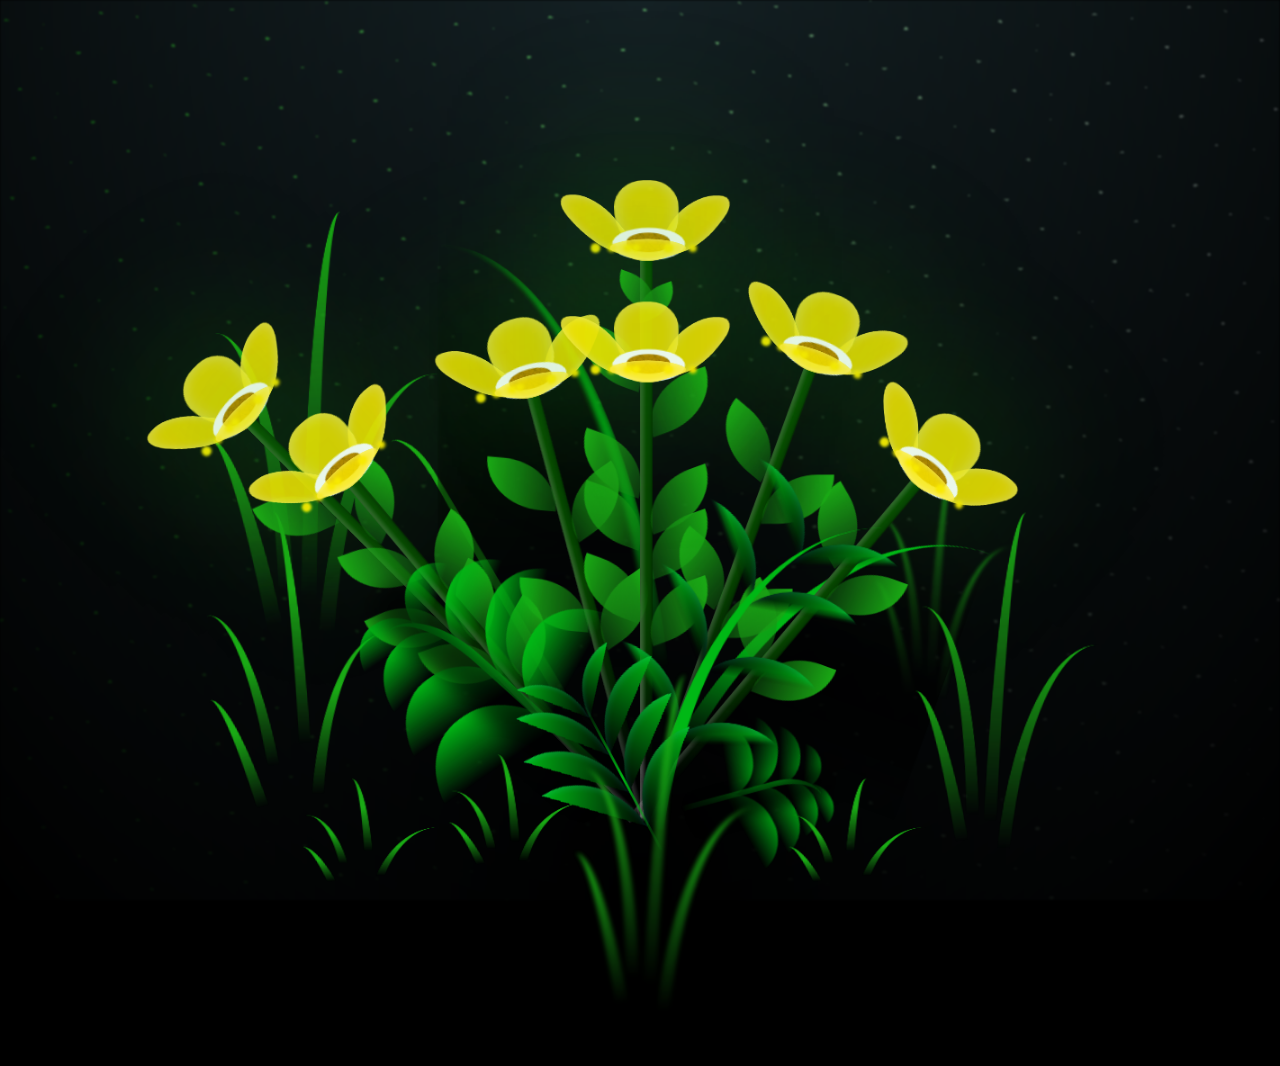
==== FLORES.html @ 0549c09e "first commit" ====
<!DOCTYPE html>
<html lang="en">

<head>
  <meta charset="UTF-8">
  <meta http-equiv="X-UA-Compatible" content="IE=edge">
  <meta name="viewport" content="width=device-width, initial-scale=1.0">
  <link rel="stylesheet" href="css/main.css">
  <link rel="icon" href="img/flowers.png" type="image/x-icon">
  <title>FLORES</title>
</head>

<body class="container">
  <div class="night"></div>
  <div class="flowers">
    <div class="flower flower--1">
      <div class="flower__leafs flower__leafs--1">
        <div class="flower__leaf flower__leaf--1"></div>
        <div class="flower__leaf flower__leaf--2"></div>
        <div class="flower__leaf flower__leaf--3"></div>
        <div class="flower__leaf flower__leaf--4"></div>
        <div class="flower__white-circle"></div>

        <div class="flower__light flower__light--1"></div>
        <div class="flower__light flower__light--2"></div>
        <div class="flower__light flower__light--3"></div>
        <div class="flower__light flower__light--4"></div>
        <div class="flower__light flower__light--5"></div>
        <div class="flower__light flower__light--6"></div>
        <div class="flower__light flower__light--7"></div>
        <div class="flower__light flower__light--8"></div>

      </div>
      <div class="flower__line">
        <div class="flower__line__leaf flower__line__leaf--1"></div>
        <div class="flower__line__leaf flower__line__leaf--2"></div>
        <div class="flower__line__leaf flower__line__leaf--3"></div>
        <div class="flower__line__leaf flower__line__leaf--4"></div>
        <div class="flower__line__leaf flower__line__leaf--5"></div>
        <div class="flower__line__leaf flower__line__leaf--6"></div>
      </div>
    </div>

    <div class="flower flower--2">
      <div class="flower__leafs flower__leafs--2">
        <div class="flower__leaf flower__leaf--1"></div>
        <div class="flower__leaf flower__leaf--2"></div>
        <div class="flower__leaf flower__leaf--3"></div>
        <div class="flower__leaf flower__leaf--4"></div>
        <div class="flower__white-circle"></div>

        <div class="flower__light flower__light--1"></div>
        <div class="flower__light flower__light--2"></div>
        <div class="flower__light flower__light--3"></div>
        <div class="flower__light flower__light--4"></div>
        <div class="flower__light flower__light--5"></div>
        <div class="flower__light flower__light--6"></div>
        <div class="flower__light flower__light--7"></div>
        <div class="flower__light flower__light--8"></div>

      </div>
      <div class="flower__line">
        <div class="flower__line__leaf flower__line__leaf--1"></div>
        <div class="flower__line__leaf flower__line__leaf--2"></div>
        <div class="flower__line__leaf flower__line__leaf--3"></div>
        <div class="flower__line__leaf flower__line__leaf--4"></div>
      </div>
    </div>

    <div class="flower flower--7">
      <div class="flower__leafs flower__leafs--3">
        <div class="flower__leaf flower__leaf--1"></div>
        <div class="flower__leaf flower__leaf--2"></div>
        <div class="flower__leaf flower__leaf--3"></div>
        <div class="flower__leaf flower__leaf--4"></div>
        <div class="flower__white-circle"></div>

        <div class="flower__light flower__light--1"></div>
        <div class="flower__light flower__light--2"></div>
        <div class="flower__light flower__light--3"></div>
        <div class="flower__light flower__light--4"></div>
        <div class="flower__light flower__light--5"></div>
        <div class="flower__light flower__light--6"></div>
        <div class="flower__light flower__light--7"></div>
        <div class="flower__light flower__light--8"></div>

      </div>
      <div class="flower__line">
        <div class="flower__line__leaf flower__line__leaf--1"></div>
        <div class="flower__line__leaf flower__line__leaf--2"></div>
        <div class="flower__line__leaf flower__line__leaf--3"></div>
        <div class="flower__line__leaf flower__line__leaf--4"></div>
      </div>
    </div>
    <div class="flower flower--3">
      <div class="flower__leafs flower__leafs--3">
        <div class="flower__leaf flower__leaf--1"></div>
        <div class="flower__leaf flower__leaf--2"></div>
        <div class="flower__leaf flower__leaf--3"></div>
        <div class="flower__leaf flower__leaf--4"></div>
        <div class="flower__white-circle"></div>

        <div class="flower__light flower__light--1"></div>
        <div class="flower__light flower__light--2"></div>
        <div class="flower__light flower__light--3"></div>
        <div class="flower__light flower__light--4"></div>
        <div class="flower__light flower__light--5"></div>
        <div class="flower__light flower__light--6"></div>
        <div class="flower__light flower__light--7"></div>
        <div class="flower__light flower__light--8"></div>

      </div>
      <div class="flower__line">
        <div class="flower__line__leaf flower__line__leaf--1"></div>
        <div class="flower__line__leaf flower__line__leaf--2"></div>
        <div class="flower__line__leaf flower__line__leaf--3"></div>
        <div class="flower__line__leaf flower__line__leaf--4"></div>
      </div>
    </div>



    <div class="flower flower--4">
      <div class="flower__leafs flower__leafs--3">
        <div class="flower__leaf flower__leaf--1"></div>
        <div class="flower__leaf flower__leaf--2"></div>
        <div class="flower__leaf flower__leaf--3"></div>
        <div class="flower__leaf flower__leaf--4"></div>
        <div class="flower__white-circle"></div>

        <div class="flower__light flower__light--1"></div>
        <div class="flower__light flower__light--2"></div>
        <div class="flower__light flower__light--3"></div>
        <div class="flower__light flower__light--4"></div>
        <div class="flower__light flower__light--5"></div>
        <div class="flower__light flower__light--6"></div>
        <div class="flower__light flower__light--7"></div>
        <div class="flower__light flower__light--8"></div>

      </div>
      <div class="flower__line">
        <div class="flower__line__leaf flower__line__leaf--1"></div>
        <div class="flower__line__leaf flower__line__leaf--2"></div>
        <div class="flower__line__leaf flower__line__leaf--3"></div>
        <div class="flower__line__leaf flower__line__leaf--4"></div>
      </div>
    </div>

    <div class="flower flower--5">
      <div class="flower__leafs flower__leafs--3">
        <div class="flower__leaf flower__leaf--1"></div>
        <div class="flower__leaf flower__leaf--2"></div>
        <div class="flower__leaf flower__leaf--3"></div>
        <div class="flower__leaf flower__leaf--4"></div>
        <div class="flower__white-circle"></div>

        <div class="flower__light flower__light--1"></div>
        <div class="flower__light flower__light--2"></div>
        <div class="flower__light flower__light--3"></div>
        <div class="flower__light flower__light--4"></div>
        <div class="flower__light flower__light--5"></div>
        <div class="flower__light flower__light--6"></div>
        <div class="flower__light flower__light--7"></div>
        <div class="flower__light flower__light--8"></div>

      </div>
      <div class="flower__line">
        <div class="flower__line__leaf flower__line__leaf--1"></div>
        <div class="flower__line__leaf flower__line__leaf--2"></div>
        <div class="flower__line__leaf flower__line__leaf--3"></div>
        <div class="flower__line__leaf flower__line__leaf--4"></div>
      </div>
    </div>

    <div class="flower flower--6">
      <div class="flower__leafs flower__lafs--3">
        <div class="flower__leaf flower__leaf--1"></div>
        <div class="flower__leaf flower__leaf--2"></div>
        <div class="flower__leaf flower__leaf--3"></div>
        <div class="flower__leaf flower__leaf--4"></div>
        <div class="flower__white-circle"></div>

        <div class="flower__light flower__light--1"></div>
        <div class="flower__light flower__light--2"></div>
        <div class="flower__light flower__light--3"></div>
        <div class="flower__light flower__light--4"></div>
        <div class="flower__light flower__light--5"></div>
        <div class="flower__light flower__light--6"></div>
        <div class="flower__light flower__light--7"></div>
        <div class="flower__light flower__light--8"></div>

      </div>
      <div class="flower__line">
        <div class="flower__line__leaf flower__line__leaf--1"></div>
        <div class="flower__line__leaf flower__line__leaf--2"></div>
        <div class="flower__line__leaf flower__line__leaf--3"></div>
        <div class="flower__line__leaf flower__line__leaf--4"></div>
      </div>
    </div>



    <div class="grow-ans" style="--d:1.2s">
      <div class="flower__g-long">
        <div class="flower__g-long__top"></div>
        <div class="flower__g-long__bottom"></div>
      </div>
    </div>

    <div class="growing-grass">
      <div class="flower__grass flower__grass--1">
        <div class="flower__grass--top"></div>
        <div class="flower__grass--bottom"></div>
        <div class="flower__grass__leaf flower__grass__leaf--1"></div>
        <div class="flower__grass__leaf flower__grass__leaf--2"></div>
        <div class="flower__grass__leaf flower__grass__leaf--3"></div>
        <div class="flower__grass__leaf flower__grass__leaf--4"></div>
        <div class="flower__grass__leaf flower__grass__leaf--5"></div>
        <div class="flower__grass__leaf flower__grass__leaf--6"></div>
        <div class="flower__grass__leaf flower__grass__leaf--7"></div>
        <div class="flower__grass__leaf flower__grass__leaf--8"></div>
        <div class="flower__grass__overlay"></div>
      </div>
    </div>

    <div class="growing-grass">
      <div class="flower__grass flower__grass--2">
        <div class="flower__grass--top"></div>
        <div class="flower__grass--bottom"></div>
        <div class="flower__grass__leaf flower__grass__leaf--1"></div>
        <div class="flower__grass__leaf flower__grass__leaf--2"></div>
        <div class="flower__grass__leaf flower__grass__leaf--3"></div>
        <div class="flower__grass__leaf flower__grass__leaf--4"></div>
        <div class="flower__grass__leaf flower__grass__leaf--5"></div>
        <div class="flower__grass__leaf flower__grass__leaf--6"></div>
        <div class="flower__grass__leaf flower__grass__leaf--7"></div>
        <div class="flower__grass__leaf flower__grass__leaf--8"></div>
        <div class="flower__grass__overlay"></div>
      </div>
    </div>

    <div class="grow-ans" style="--d:2.4s">
      <div class="flower__g-right flower__g-right--1">
        <div class="leaf"></div>
      </div>
    </div>

    <div class="grow-ans" style="--d:2.8s">
      <div class="flower__g-right flower__g-right--2">
        <div class="leaf"></div>
      </div>
    </div>

    <div class="grow-ans" style="--d:2.8s">
      <div class="flower__g-front">
        <div class="flower__g-front__leaf-wrapper flower__g-front__leaf-wrapper--1">
          <div class="flower__g-front__leaf"></div>
        </div>
        <div class="flower__g-front__leaf-wrapper flower__g-front__leaf-wrapper--2">
          <div class="flower__g-front__leaf"></div>
        </div>
        <div class="flower__g-front__leaf-wrapper flower__g-front__leaf-wrapper--3">
          <div class="flower__g-front__leaf"></div>
        </div>
        <div class="flower__g-front__leaf-wrapper flower__g-front__leaf-wrapper--4">
          <div class="flower__g-front__leaf"></div>
        </div>
        <div class="flower__g-front__leaf-wrapper flower__g-front__leaf-wrapper--5">
          <div class="flower__g-front__leaf"></div>
        </div>
        <div class="flower__g-front__leaf-wrapper flower__g-front__leaf-wrapper--6">
          <div class="flower__g-front__leaf"></div>
        </div>
        <div class="flower__g-front__leaf-wrapper flower__g-front__leaf-wrapper--7">
          <div class="flower__g-front__leaf"></div>
        </div>
        <div class="flower__g-front__leaf-wrapper flower__g-front__leaf-wrapper--8">
          <div class="flower__g-front__leaf"></div>
        </div>
        <div class="flower__g-front__line"></div>
      </div>
    </div>

    <div class="grow-ans" style="--d:3.2s">
      <div class="flower__g-fr">
        <div class="leaf"></div>
        <div class="flower__g-fr__leaf flower__g-fr__leaf--1"></div>
        <div class="flower__g-fr__leaf flower__g-fr__leaf--2"></div>
        <div class="flower__g-fr__leaf flower__g-fr__leaf--3"></div>
        <div class="flower__g-fr__leaf flower__g-fr__leaf--4"></div>
        <div class="flower__g-fr__leaf flower__g-fr__leaf--5"></div>
        <div class="flower__g-fr__leaf flower__g-fr__leaf--6"></div>
        <div class="flower__g-fr__leaf flower__g-fr__leaf--7"></div>
        <div class="flower__g-fr__leaf flower__g-fr__leaf--8"></div>
      </div>
    </div>

    <div class="long-g long-g--0">
      <div class="grow-ans" style="--d:3s">
        <div class="leaf leaf--0"></div>
      </div>
      <div class="grow-ans" style="--d:2.2s">
        <div class="leaf leaf--1"></div>
      </div>
      <div class="grow-ans" style="--d:3.4s">
        <div class="leaf leaf--2"></div>
      </div>
      <div class="grow-ans" style="--d:3.6s">
        <div class="leaf leaf--3"></div>
      </div>
    </div>

    <div class="long-g long-g--1">
      <div class="grow-ans" style="--d:3.6s">
        <div class="leaf leaf--0"></div>
      </div>
      <div class="grow-ans" style="--d:3.8s">
        <div class="leaf leaf--1"></div>
      </div>
      <div class="grow-ans" style="--d:4s">
        <div class="leaf leaf--2"></div>
      </div>
      <div class="grow-ans" style="--d:4.2s">
        <div class="leaf leaf--3"></div>
      </div>
    </div>

    <div class="long-g long-g--2">
      <div class="grow-ans" style="--d:4s">
        <div class="leaf leaf--0"></div>
      </div>
      <div class="grow-ans" style="--d:4.2s">
        <div class="leaf leaf--1"></div>
      </div>
      <div class="grow-ans" style="--d:4.4s">
        <div class="leaf leaf--2"></div>
      </div>
      <div class="grow-ans" style="--d:4.6s">
        <div class="leaf leaf--3"></div>
      </div>
    </div>

    <div class="long-g long-g--3">
      <div class="grow-ans" style="--d:4s">
        <div class="leaf leaf--0"></div>
      </div>
      <div class="grow-ans" style="--d:4.2s">
        <div class="leaf leaf--1"></div>
      </div>
      <div class="grow-ans" style="--d:3s">
        <div class="leaf leaf--2"></div>
      </div>
      <div class="grow-ans" style="--d:3.6s">
        <div class="leaf leaf--3"></div>
      </div>
    </div>

    <div class="long-g long-g--4">
      <div class="grow-ans" style="--d:4s">
        <div class="leaf leaf--0"></div>
      </div>
      <div class="grow-ans" style="--d:4.2s">
        <div class="leaf leaf--1"></div>
      </div>
      <div class="grow-ans" style="--d:3s">
        <div class="leaf leaf--2"></div>
      </div>
      <div class="grow-ans" style="--d:3.6s">
        <div class="leaf leaf--3"></div>
      </div>
    </div>

    <div class="long-g long-g--5">
      <div class="grow-ans" style="--d:4s">
        <div class="leaf leaf--0"></div>
      </div>
      <div class="grow-ans" style="--d:4.2s">
        <div class="leaf leaf--1"></div>
      </div>
      <div class="grow-ans" style="--d:3s">
        <div class="leaf leaf--2"></div>
      </div>
      <div class="grow-ans" style="--d:3.6s">
        <div class="leaf leaf--3"></div>
      </div>
    </div>

    <div class="long-g long-g--6">
      <div class="grow-ans" style="--d:4.2s">
        <div class="leaf leaf--0"></div>
      </div>
      <div class="grow-ans" style="--d:4.4s">
        <div class="leaf leaf--1"></div>
      </div>
      <div class="grow-ans" style="--d:4.6s">
        <div class="leaf leaf--2"></div>
      </div>
      <div class="grow-ans" style="--d:4.8s">
        <div class="leaf leaf--3"></div>
      </div>
    </div>

    <div class="long-g long-g--7">
      <div class="grow-ans" style="--d:3s">
        <div class="leaf leaf--0"></div>
      </div>
      <div class="grow-ans" style="--d:3.2s">
        <div class="leaf leaf--1"></div>
      </div>
      <div class="grow-ans" style="--d:3.5s">
        <div class="leaf leaf--2"></div>
      </div>
      <div class="grow-ans" style="--d:3.6s">
        <div class="leaf leaf--3"></div>
      </div>
    </div>
  </div>

  <script src="main.js"></script>
  <div class="bubbles">
    <div class="bubble"><svg class="heart" viewBox="0 0 32 32">
        <title>heart22</title>
        <path
          d="M23.6 2c-3.363 0-6.258 2.736-7.599 5.594-1.342-2.858-4.237-5.594-7.601-5.594-4.637 0-8.4 3.764-8.4 8.401 0 9.433 9.516 11.906 16.001 21.232 6.13-9.268 15.999-12.1 15.999-21.232 0-4.637-3.763-8.401-8.4-8.401z">
        </path>
      </svg>
    </div>
    <div class="bubble"><svg class="heart" viewBox="0 0 32 32">
        <title>heart22</title>
        <path
          d="M23.6 2c-3.363 0-6.258 2.736-7.599 5.594-1.342-2.858-4.237-5.594-7.601-5.594-4.637 0-8.4 3.764-8.4 8.401 0 9.433 9.516 11.906 16.001 21.232 6.13-9.268 15.999-12.1 15.999-21.232 0-4.637-3.763-8.401-8.4-8.401z">
        </path>
      </svg>
    </div>
    <div class="bubble"><svg class="heart" viewBox="0 0 32 32">
        <title>heart22</title>
        <path
          d="M23.6 2c-3.363 0-6.258 2.736-7.599 5.594-1.342-2.858-4.237-5.594-7.601-5.594-4.637 0-8.4 3.764-8.4 8.401 0 9.433 9.516 11.906 16.001 21.232 6.13-9.268 15.999-12.1 15.999-21.232 0-4.637-3.763-8.401-8.4-8.401z">
        </path>
      </svg>
    </div>
    <div class="bubble"><svg class="heart" viewBox="0 0 32 32">
        <title>heart22</title>
        <path
          d="M23.6 2c-3.363 0-6.258 2.736-7.599 5.594-1.342-2.858-4.237-5.594-7.601-5.594-4.637 0-8.4 3.764-8.4 8.401 0 9.433 9.516 11.906 16.001 21.232 6.13-9.268 15.999-12.1 15.999-21.232 0-4.637-3.763-8.401-8.4-8.401z">
        </path>
      </svg>
    </div>
    <div class="bubble"><svg class="heart" viewBox="0 0 32 32">
        <title>heart22</title>
        <path
          d="M23.6 2c-3.363 0-6.258 2.736-7.599 5.594-1.342-2.858-4.237-5.594-7.601-5.594-4.637 0-8.4 3.764-8.4 8.401 0 9.433 9.516 11.906 16.001 21.232 6.13-9.268 15.999-12.1 15.999-21.232 0-4.637-3.763-8.401-8.4-8.401z">
        </path>
      </svg>
    </div>
    <div class="bubble"><svg class="heart" viewBox="0 0 32 32">
        <title>heart22</title>
        <path
          d="M23.6 2c-3.363 0-6.258 2.736-7.599 5.594-1.342-2.858-4.237-5.594-7.601-5.594-4.637 0-8.4 3.764-8.4 8.401 0 9.433 9.516 11.906 16.001 21.232 6.13-9.268 15.999-12.1 15.999-21.232 0-4.637-3.763-8.401-8.4-8.401z">
        </path>
      </svg>
    </div>
    <div class="bubble"><svg class="heart" viewBox="0 0 32 32">
        <title>heart22</title>
        <path
          d="M23.6 2c-3.363 0-6.258 2.736-7.599 5.594-1.342-2.858-4.237-5.594-7.601-5.594-4.637 0-8.4 3.764-8.4 8.401 0 9.433 9.516 11.906 16.001 21.232 6.13-9.268 15.999-12.1 15.999-21.232 0-4.637-3.763-8.401-8.4-8.401z">
        </path>
      </svg>
    </div>
    <div class="bubble"><svg class="heart" viewBox="0 0 32 32">
        <title>heart22</title>
        <path
          d="M23.6 2c-3.363 0-6.258 2.736-7.599 5.594-1.342-2.858-4.237-5.594-7.601-5.594-4.637 0-8.4 3.764-8.4 8.401 0 9.433 9.516 11.906 16.001 21.232 6.13-9.268 15.999-12.1 15.999-21.232 0-4.637-3.763-8.401-8.4-8.401z">
        </path>
      </svg>
    </div>
    <div class="bubble"><svg class="heart" viewBox="0 0 32 32">
        <title>heart22</title>
        <path
          d="M23.6 2c-3.363 0-6.258 2.736-7.599 5.594-1.342-2.858-4.237-5.594-7.601-5.594-4.637 0-8.4 3.764-8.4 8.401 0 9.433 9.516 11.906 16.001 21.232 6.13-9.268 15.999-12.1 15.999-21.232 0-4.637-3.763-8.401-8.4-8.401z">
        </path>
      </svg>
    </div>
    <div class="bubble"><svg class="heart" viewBox="0 0 32 32">
        <title>heart22</title>
        <path
          d="M23.6 2c-3.363 0-6.258 2.736-7.599 5.594-1.342-2.858-4.237-5.594-7.601-5.594-4.637 0-8.4 3.764-8.4 8.401 0 9.433 9.516 11.906 16.001 21.232 6.13-9.268 15.999-12.1 15.999-21.232 0-4.637-3.763-8.401-8.4-8.401z">
        </path>
      </svg>
    </div>
    <div class="bubble"><svg class="heart" viewBox="0 0 32 32">
        <title>heart22</title>
        <path
          d="M23.6 2c-3.363 0-6.258 2.736-7.599 5.594-1.342-2.858-4.237-5.594-7.601-5.594-4.637 0-8.4 3.764-8.4 8.401 0 9.433 9.516 11.906 16.001 21.232 6.13-9.268 15.999-12.1 15.999-21.232 0-4.637-3.763-8.401-8.4-8.401z">
        </path>
      </svg>
    </div>
    <div class="bubble"><svg class="heart" viewBox="0 0 32 32">
        <title>heart22</title>
        <path
          d="M23.6 2c-3.363 0-6.258 2.736-7.599 5.594-1.342-2.858-4.237-5.594-7.601-5.594-4.637 0-8.4 3.764-8.4 8.401 0 9.433 9.516 11.906 16.001 21.232 6.13-9.268 15.999-12.1 15.999-21.232 0-4.637-3.763-8.401-8.4-8.401z">
        </path>
      </svg>
    </div>
    <div class="bubble"><svg class="heart" viewBox="0 0 32 32">
        <title>heart22</title>
        <path
          d="M23.6 2c-3.363 0-6.258 2.736-7.599 5.594-1.342-2.858-4.237-5.594-7.601-5.594-4.637 0-8.4 3.764-8.4 8.401 0 9.433 9.516 11.906 16.001 21.232 6.13-9.268 15.999-12.1 15.999-21.232 0-4.637-3.763-8.401-8.4-8.401z">
        </path>
      </svg>
    </div>
    <div class="bubble"><svg class="heart" viewBox="0 0 32 32">
        <title>heart22</title>
        <path
          d="M23.6 2c-3.363 0-6.258 2.736-7.599 5.594-1.342-2.858-4.237-5.594-7.601-5.594-4.637 0-8.4 3.764-8.4 8.401 0 9.433 9.516 11.906 16.001 21.232 6.13-9.268 15.999-12.1 15.999-21.232 0-4.637-3.763-8.401-8.4-8.401z">
        </path>
      </svg>
    </div>
    <div class="bubble"><svg class="heart" viewBox="0 0 32 32">
        <title>heart22</title>
        <path
          d="M23.6 2c-3.363 0-6.258 2.736-7.599 5.594-1.342-2.858-4.237-5.594-7.601-5.594-4.637 0-8.4 3.764-8.4 8.401 0 9.433 9.516 11.906 16.001 21.232 6.13-9.268 15.999-12.1 15.999-21.232 0-4.637-3.763-8.401-8.4-8.401z">
        </path>
      </svg>
    </div>
    <div class="bubble"><svg class="heart" viewBox="0 0 32 32">
        <title>heart22</title>
        <path
          d="M23.6 2c-3.363 0-6.258 2.736-7.599 5.594-1.342-2.858-4.237-5.594-7.601-5.594-4.637 0-8.4 3.764-8.4 8.401 0 9.433 9.516 11.906 16.001 21.232 6.13-9.268 15.999-12.1 15.999-21.232 0-4.637-3.763-8.401-8.4-8.401z">
        </path>
      </svg>
    </div>
    <div class="bubble"><svg class="heart" viewBox="0 0 32 32">
        <title>heart22</title>
        <path
          d="M23.6 2c-3.363 0-6.258 2.736-7.599 5.594-1.342-2.858-4.237-5.594-7.601-5.594-4.637 0-8.4 3.764-8.4 8.401 0 9.433 9.516 11.906 16.001 21.232 6.13-9.268 15.999-12.1 15.999-21.232 0-4.637-3.763-8.401-8.4-8.401z">
        </path>
      </svg>
    </div>
    <div class="bubble"><svg class="heart" viewBox="0 0 32 32">
        <title>heart22</title>
        <path
          d="M23.6 2c-3.363 0-6.258 2.736-7.599 5.594-1.342-2.858-4.237-5.594-7.601-5.594-4.637 0-8.4 3.764-8.4 8.401 0 9.433 9.516 11.906 16.001 21.232 6.13-9.268 15.999-12.1 15.999-21.232 0-4.637-3.763-8.401-8.4-8.401z">
        </path>
      </svg>
    </div>
    <div class="bubble"><svg class="heart" viewBox="0 0 32 32">
        <title>heart22</title>
        <path
          d="M23.6 2c-3.363 0-6.258 2.736-7.599 5.594-1.342-2.858-4.237-5.594-7.601-5.594-4.637 0-8.4 3.764-8.4 8.401 0 9.433 9.516 11.906 16.001 21.232 6.13-9.268 15.999-12.1 15.999-21.232 0-4.637-3.763-8.401-8.4-8.401z">
        </path>
      </svg>
    </div>
    <div class="bubble"><svg class="heart" viewBox="0 0 32 32">
        <title>heart22</title>
        <path
          d="M23.6 2c-3.363 0-6.258 2.736-7.599 5.594-1.342-2.858-4.237-5.594-7.601-5.594-4.637 0-8.4 3.764-8.4 8.401 0 9.433 9.516 11.906 16.001 21.232 6.13-9.268 15.999-12.1 15.999-21.232 0-4.637-3.763-8.401-8.4-8.401z">
        </path>
      </svg>
    </div>
  </div>
</body>

</html>
---- css/main.css ----
*,
*::after,
*::before {
  padding: 0;
  margin: 0;
  box-sizing: border-box;
}

:root {
  --dark-color: #000;
}

body {
  display: flex;
  align-items: flex-end;
  justify-content: center;
  min-height: 100vh;
  background-color: var(--dark-color);
  overflow: hidden;
  perspective: 1000px;
}

.night {
  position: fixed;
  left: 50%;
  top: 0;
  transform: translateX(-50%);
  width: 100%;
  height: 100%;
  filter: blur(0.1vmin);
  background-image: radial-gradient(ellipse at top, transparent 0%, var(--dark-color)), 
  radial-gradient(ellipse at bottom, var(--dark-color), rgba(145, 233, 255, 0.2)), 
  repeating-linear-gradient(220deg, rgb(0, 0, 0) 0px, rgb(0, 0, 0) 19px, transparent 19px, 
  transparent 22px), repeating-linear-gradient(189deg, rgb(0, 0, 0) 0px, rgb(0, 0, 0) 19px, 
  transparent 19px, transparent 22px), repeating-linear-gradient(148deg, rgb(0, 0, 0) 0px, 
  rgb(0, 0, 0) 19px, transparent 19px, transparent 22px), linear-gradient(90deg, rgb(21, 255, 0), 
  rgb(240, 240, 240));
}

.flowers {
  position: relative;
  transform: scale(0.9);
}

.flower {
  position: absolute;
  bottom: 10vmin;
  transform-origin: bottom center;
  z-index: 10;
  --fl-speed: 0.8s;
}
.flower--1 {
  -webkit-animation: moving-flower-1 4s linear infinite;
          animation: moving-flower-1 4s linear infinite;
}
.flower--1 .flower__line {
  height: 70vmin;
  -webkit-animation-delay: 0.3s;
          animation-delay: 0.3s;
}
.flower--1 .flower__line__leaf--1 {
  -webkit-animation: blooming-leaf-right var(--fl-speed) 1.6s backwards;
          animation: blooming-leaf-right var(--fl-speed) 1.6s backwards;
}
.flower--1 .flower__line__leaf--2 {
  -webkit-animation: blooming-leaf-right var(--fl-speed) 1.4s backwards;
          animation: blooming-leaf-right var(--fl-speed) 1.4s backwards;
}
.flower--1 .flower__line__leaf--3 {
  -webkit-animation: blooming-leaf-left var(--fl-speed) 1.2s backwards;
          animation: blooming-leaf-left var(--fl-speed) 1.2s backwards;
}
.flower--1 .flower__line__leaf--4 {
  -webkit-animation: blooming-leaf-left var(--fl-speed) 1s backwards;
          animation: blooming-leaf-left var(--fl-speed) 1s backwards;
}
.flower--1 .flower__line__leaf--5 {
  -webkit-animation: blooming-leaf-right var(--fl-speed) 1.8s backwards;
          animation: blooming-leaf-right var(--fl-speed) 1.8s backwards;
}
.flower--1 .flower__line__leaf--6 {
  -webkit-animation: blooming-leaf-left var(--fl-speed) 2s backwards;
          animation: blooming-leaf-left var(--fl-speed) 2s backwards;
}
.flower--2 {
  left: 50%;
  transform: rotate(20deg);
  -webkit-animation: moving-flower-2 4s linear infinite;
          animation: moving-flower-2 4s linear infinite;
}
.flower--2 .flower__line {
  height: 60vmin;
  -webkit-animation-delay: 0.6s;
          animation-delay: 0.6s;
}
.flower--2 .flower__line__leaf--1 {
  -webkit-animation: blooming-leaf-right var(--fl-speed) 1.9s backwards;
          animation: blooming-leaf-right var(--fl-speed) 1.9s backwards;
}
.flower--2 .flower__line__leaf--2 {
  -webkit-animation: blooming-leaf-right var(--fl-speed) 1.7s backwards;
          animation: blooming-leaf-right var(--fl-speed) 1.7s backwards;
}
.flower--2 .flower__line__leaf--3 {
  -webkit-animation: blooming-leaf-left var(--fl-speed) 1.5s backwards;
          animation: blooming-leaf-left var(--fl-speed) 1.5s backwards;
}
.flower--2 .flower__line__leaf--4 {
  -webkit-animation: blooming-leaf-left var(--fl-speed) 1.3s backwards;
          animation: blooming-leaf-left var(--fl-speed) 1.3s backwards;
}
.flower--3 {
  left: 50%;
  transform: rotate(-15deg);
  -webkit-animation: moving-flower-3 4s linear infinite;
          animation: moving-flower-3 4s linear infinite;
}
.flower--3 .flower__line {
  -webkit-animation-delay: 0.9s;
          animation-delay: 0.9s;
}
.flower--3 .flower__line__leaf--1 {
  -webkit-animation: blooming-leaf-right var(--fl-speed) 2.5s backwards;
          animation: blooming-leaf-right var(--fl-speed) 2.5s backwards;
}
.flower--3 .flower__line__leaf--2 {
  -webkit-animation: blooming-leaf-right var(--fl-speed) 2.3s backwards;
          animation: blooming-leaf-right var(--fl-speed) 2.3s backwards;
}
.flower--3 .flower__line__leaf--3 {
  -webkit-animation: blooming-leaf-left var(--fl-speed) 2.1s backwards;
          animation: blooming-leaf-left var(--fl-speed) 2.1s backwards;
}
.flower--3 .flower__line__leaf--4 {
  -webkit-animation: blooming-leaf-left var(--fl-speed) 1.9s backwards;
          animation: blooming-leaf-left var(--fl-speed) 1.9s backwards;
}
.flower--5 {
  right: 30%;
  transform: rotate(40deg);
  -webkit-animation: moving-flower-5 4s linear infinite;
          animation: moving-flower-5 4s linear infinite;
}
.flower--5 .flower__line {
  -webkit-animation-delay: 0.9s;
          animation-delay: 0.9s;
}
.flower--5 .flower__line__leaf--1 {
  -webkit-animation: blooming-leaf-right var(--fl-speed) 2.5s backwards;
          animation: blooming-leaf-right var(--fl-speed) 2.5s backwards;
}
.flower--5 .flower__line__leaf--2 {
  -webkit-animation: blooming-leaf-right var(--fl-speed) 2.3s backwards;
          animation: blooming-leaf-right var(--fl-speed) 2.3s backwards;
}
.flower--5 .flower__line__leaf--3 {
  -webkit-animation: blooming-leaf-left var(--fl-speed) 2.1s backwards;
          animation: blooming-leaf-left var(--fl-speed) 2.1s backwards;
}
.flower--5 .flower__line__leaf--4 {
  -webkit-animation: blooming-leaf-left var(--fl-speed) 1.9s backwards;
          animation: blooming-leaf-left var(--fl-speed) 1.9s backwards;
}

.flower--6 {
  right: 30%;

  transform: rotate(-40deg);
  -webkit-animation: moving-flower-5 4s linear infinite;
          animation: moving-flower-5 4s linear infinite;
}
.flower--6 .flower__line {
  /* height: 70vmin; */
  -webkit-animation-delay: 0.9s;
          animation-delay: 0.9s;
}
.flower--6 .flower__line__leaf--1 {
  -webkit-animation: blooming-leaf-right var(--fl-speed) 2.5s backwards;
          animation: blooming-leaf-right var(--fl-speed) 2.5s backwards;
}
.flower--6 .flower__line__leaf--2 {
  -webkit-animation: blooming-leaf-right var(--fl-speed) 2.3s backwards;
          animation: blooming-leaf-right var(--fl-speed) 2.3s backwards;
}
.flower--6 .flower__line__leaf--3 {
  -webkit-animation: blooming-leaf-left var(--fl-speed) 2.1s backwards;
          animation: blooming-leaf-left var(--fl-speed) 2.1s backwards;
}
.flower--6 .flower__line__leaf--4 {
  -webkit-animation: blooming-leaf-left var(--fl-speed) 1.9s backwards;
          animation: blooming-leaf-left var(--fl-speed) 1.9s backwards;
}

.flower--7 {
  left: 20%;
  transform: rotate(-45deg);
  -webkit-animation: moving-flower-3 4s linear infinite;
          animation: moving-flower-3 4s linear infinite;
}
.flower--7 .flower__line {
  height: 70vmin;
  -webkit-animation-delay: 0.9s;
          animation-delay: 0.9s;
}
.flower--7 .flower__line__leaf--1 {
  -webkit-animation: blooming-leaf-right var(--fl-speed) 2.5s backwards;
          animation: blooming-leaf-right var(--fl-speed) 2.5s backwards;
}
.flower--7 .flower__line__leaf--2 {
  -webkit-animation: blooming-leaf-right var(--fl-speed) 2.3s backwards;
          animation: blooming-leaf-right var(--fl-speed) 2.3s backwards;
}
.flower--7 .flower__line__leaf--3 {
  -webkit-animation: blooming-leaf-left var(--fl-speed) 2.1s backwards;
          animation: blooming-leaf-left var(--fl-speed) 2.1s backwards;
}
.flower--7 .flower__line__leaf--4 {
  -webkit-animation: blooming-leaf-left var(--fl-speed) 1.9s backwards;
          animation: blooming-leaf-left var(--fl-speed) 1.9s backwards;
}



.flower__leafs {
  position: relative;
  -webkit-animation: blooming-flower 2s backwards;
          animation: blooming-flower 2s backwards;
}
.flower__leafs--1 {
  -webkit-animation-delay: 1.1s;
          animation-delay: 1.1s;
}
.flower__leafs--2 {
  -webkit-animation-delay: 1.4s;
          animation-delay: 1.4s;
}
.flower__leafs--3 {
  -webkit-animation-delay: 1.7s;
          animation-delay: 1.7s;
}
.flower__leafs::after {
  content: "";
  position: absolute;
  left: 0;
  top: 0;
  transform: translate(-50%, -100%);
  width: 8vmin;
  height: 8vmin;
  background-color: #1aaa15;
  filter: blur(10vmin);
}
.flower__leaf {
  position: absolute;
  bottom: 0;
  left: 50%;
  width: 8vmin;
  height: 11vmin;
  border-radius: 51% 49% 47% 53%/44% 45% 55% 69%;
  background-color: #1aaa15;
  background-image: linear-gradient(to top, #fce700, #fce700);
  transform-origin: bottom center;
  opacity: 0.9;
  box-shadow: inset 0 0 2vmin rgba(255, 255, 255, 0.5);
}
.flower__leaf--1 {
  transform: translate(-10%, 1%) rotateY(40deg) rotateX(-50deg);
}
.flower__leaf--2 {
  transform: translate(-50%, -4%) rotateX(40deg);
}
.flower__leaf--3 {
  transform: translate(-90%, 0%) rotateY(45deg) rotateX(50deg);
}
.flower__leaf--4 {
  width: 8vmin;
  height: 8vmin;
  transform-origin: bottom left;
  border-radius: 4vmin 10vmin 4vmin 4vmin;
  transform: translate(0%, 18%) rotateX(70deg) rotate(-43deg);
  background-image: linear-gradient(to top, #fce700, #fce700);
  z-index: 1;
  opacity: 0.8;
}

.flower__white-circle {
  position: absolute;
  left: -3.5vmin;
  top: -3vmin;
  width: 9vmin;
  height: 4vmin;
  border-radius: 50%;
  background-color: #ffffff;
}
.flower__white-circle::after {
  content: "";
  position: absolute;
  left: 50%;
  top: 45%;
  transform: translate(-50%, -50%);
  width: 60%;
  height: 60%;
  border-radius: inherit;
  background-image: repeating-linear-gradient(135deg, rgba(0, 0, 0, 0.03) 0px, 
  rgba(0, 0, 0, 0.03) 1px, transparent 1px, transparent 12px), repeating-linear-gradient(45deg, 
  rgba(0, 0, 0, 0.03) 0px, rgba(0, 0, 0, 0.03) 1px, transparent 1px, transparent 12px), 
  repeating-linear-gradient(67.5deg, rgba(0, 0, 0, 0.03) 0px, rgba(0, 0, 0, 0.03) 1px, 
  transparent 1px, transparent 12px), repeating-linear-gradient(135deg, rgba(0, 0, 0, 0.03) 0px, 
  rgba(0, 0, 0, 0.03) 1px, transparent 1px, transparent 12px), repeating-linear-gradient(45deg, 
  rgba(0, 0, 0, 0.03) 0px, rgba(0, 0, 0, 0.03) 1px, transparent 1px, transparent 12px), 
  repeating-linear-gradient(112.5deg, rgba(0, 0, 0, 0.03) 0px, rgba(0, 0, 0, 0.03) 1px, 
  transparent 1px, transparent 12px), repeating-linear-gradient(112.5deg, rgba(0, 0, 0, 0.03) 0px, 
  rgba(0, 0, 0, 0.03) 1px, transparent 1px, transparent 12px), repeating-linear-gradient(45deg, 
  rgba(0, 0, 0, 0.03) 0px, rgba(0, 0, 0, 0.03) 1px, transparent 1px, transparent 12px), 
  repeating-linear-gradient(22.5deg, rgba(0, 0, 0, 0.03) 0px, rgba(0, 0, 0, 0.03) 1px, 
  transparent 1px, transparent 12px), repeating-linear-gradient(45deg, rgba(0, 0, 0, 0.03) 0px, 
  rgba(0, 0, 0, 0.03) 1px, transparent 1px, transparent 12px), repeating-linear-gradient(22.5deg, 
  rgba(0, 0, 0, 0.03) 0px, rgba(0, 0, 0, 0.03) 1px, transparent 1px, transparent 12px), 
  repeating-linear-gradient(135deg, rgba(0, 0, 0, 0.03) 0px, rgba(0, 0, 0, 0.03) 1px, 
  transparent 1px, transparent 12px), repeating-linear-gradient(157.5deg, rgba(0, 0, 0, 0.03) 0px, 
  rgba(0, 0, 0, 0.03) 1px, transparent 1px, transparent 12px), repeating-linear-gradient(67.5deg, 
  rgba(0, 0, 0, 0.03) 0px, rgba(0, 0, 0, 0.03) 1px, transparent 1px, transparent 12px), 
  repeating-linear-gradient(67.5deg, rgba(0, 0, 0, 0.03) 0px, rgba(0, 0, 0, 0.03) 1px, 
  transparent 1px, transparent 12px), linear-gradient(90deg, rgb(190, 133, 0), rgb(190, 133, 0));
}
.flower__line {
  height: 55vmin;
  width: 1.5vmin;
  background-image: linear-gradient(to left, rgba(0, 0, 0, 0.2), transparent, 
  rgba(255, 255, 255, 0.2)), linear-gradient(to top, transparent 10%, #064600, #064600);
  box-shadow: inset 0 0 2px rgba(0, 0, 0, 0.5);
  -webkit-animation: grow-flower-tree 4s backwards;
          animation: grow-flower-tree 4s backwards;
}
.flower__line__leaf {
  --w: 7vmin;
  --h: calc(var(--w) + 2vmin);
  position: absolute;
  top: 20%;
  left: 90%;
  width: var(--w);
  height: var(--h);
  border-top-right-radius: var(--h);
  border-bottom-left-radius: var(--h);
  background-image: linear-gradient(to top, rgba(20, 122, 20, 0.4), #1aaa15);
}
.flower__line__leaf--1 {
  transform: rotate(70deg) rotateY(30deg);
}
.flower__line__leaf--2 {
  top: 45%;
  transform: rotate(70deg) rotateY(30deg);
}
.flower__line__leaf--3, .flower__line__leaf--4, .flower__line__leaf--6 {
  border-top-right-radius: 0;
  border-bottom-left-radius: 0;
  border-top-left-radius: var(--h);
  border-bottom-right-radius: var(--h);
  left: -460%;
  top: 12%;
  transform: rotate(-70deg) rotateY(30deg);
}
.flower__line__leaf--4 {
  top: 40%;
}
.flower__line__leaf--5 {
  top: 0;
  transform-origin: left;
  transform: rotate(70deg) rotateY(30deg) scale(0.6);
}
.flower__line__leaf--6 {
  top: -2%;
  left: -450%;
  transform-origin: right;
  transform: rotate(-70deg) rotateY(30deg) scale(0.6);
}
.flower__light {
  position: absolute;
  bottom: 0vmin;
  width: 1vmin;
  height: 1vmin;
  background-color: rgb(255, 251, 0);
  border-radius: 50%;
  filter: blur(0.2vmin);
  -webkit-animation: light-ans 4s linear infinite backwards;
          animation: light-ans 4s linear infinite backwards;
}
.flower__light:nth-child(odd) {
  background-color: #fce700;
}
.flower__light--1 {
  left: -2vmin;
  -webkit-animation-delay: 1s;
          animation-delay: 1s;
}
.flower__light--2 {
  left: 3vmin;
  -webkit-animation-delay: 0.5s;
          animation-delay: 0.5s;
}
.flower__light--3 {
  left: -6vmin;
  -webkit-animation-delay: 0.3s;
          animation-delay: 0.3s;
}
.flower__light--4 {
  left: 6vmin;
  -webkit-animation-delay: 0.9s;
          animation-delay: 0.9s;
}
.flower__light--5 {
  left: -1vmin;
  -webkit-animation-delay: 1.5s;
          animation-delay: 1.5s;
}
.flower__light--6 {
  left: -4vmin;
  -webkit-animation-delay: 3s;
          animation-delay: 3s;
}
.flower__light--7 {
  left: 3vmin;
  -webkit-animation-delay: 2s;
          animation-delay: 2s;
}
.flower__light--8 {
  left: -6vmin;
  -webkit-animation-delay: 3.5s;
          animation-delay: 3.5s;
}
.flower__grass {
  --c: #00b815;
  --line-w: 1.5vmin;
  position: absolute;
  bottom: 12vmin;
  left: -7vmin;
  display: flex;
  flex-direction: column;
  align-items: flex-end;
  z-index: 20;
  transform-origin: bottom center;
  transform: rotate(-48deg) rotateY(40deg);
}
.flower__grass--1 {
  -webkit-animation: moving-grass 2s linear infinite;
          animation: moving-grass 2s linear infinite;
}
.flower__grass--2 {
  left: 2vmin;
  bottom: 10vmin;
  transform: scale(0.5) rotate(75deg) rotateX(10deg) rotateY(-200deg);
  opacity: 0.8;
  z-index: 0;
  -webkit-animation: moving-grass--2 1.5s linear infinite;
          animation: moving-grass--2 1.5s linear infinite;
}
.flower__grass--top {
  width: 7vmin;
  height: 10vmin;
  border-top-right-radius: 100%;
  border-right: var(--line-w) solid var(--c);
  transform-origin: bottom center;
  transform: rotate(-2deg);
}
.flower__grass--bottom {
  margin-top: -2px;
  width: var(--line-w);
  height: 25vmin;
  background-image: linear-gradient(to top, transparent, var(--c));
}
.flower__grass__leaf {
  --size: 10vmin;
  position: absolute;
  width: calc(var(--size) * 2.1);
  height: var(--size);
  border-top-left-radius: var(--size);
  border-top-right-radius: var(--size);
  background-image: linear-gradient(to top, transparent, transparent 30%, var(--c));
  z-index: 100;
}
.flower__grass__leaf--1 {
  top: -6%;
  left: 30%;
  --size: 6vmin;
  transform: rotate(-20deg);
  -webkit-animation: growing-grass-ans--1 2s 2.6s backwards;
          animation: growing-grass-ans--1 2s 2.6s backwards;
}
@-webkit-keyframes growing-grass-ans--1 {
  0% {
    transform-origin: bottom left;
    transform: rotate(-20deg) scale(0);
  }
}
@keyframes growing-grass-ans--1 {
  0% {
    transform-origin: bottom left;
    transform: rotate(-20deg) scale(0);
  }
}
.flower__grass__leaf--2 {
  top: -5%;
  left: -110%;
  --size: 6vmin;
  transform: rotate(10deg);
  -webkit-animation: growing-grass-ans--2 2s 2.4s linear backwards;
          animation: growing-grass-ans--2 2s 2.4s linear backwards;
}
@-webkit-keyframes growing-grass-ans--2 {
  0% {
    transform-origin: bottom right;
    transform: rotate(10deg) scale(0);
  }
}
@keyframes growing-grass-ans--2 {
  0% {
    transform-origin: bottom right;
    transform: rotate(10deg) scale(0);
  }
}
.flower__grass__leaf--3 {
  top: 5%;
  left: 60%;
  --size: 8vmin;
  transform: rotate(-18deg) rotateX(-20deg);
  -webkit-animation: growing-grass-ans--3 2s 2.2s linear backwards;
          animation: growing-grass-ans--3 2s 2.2s linear backwards;
}
@-webkit-keyframes growing-grass-ans--3 {
  0% {
    transform-origin: bottom left;
    transform: rotate(-18deg) rotateX(-20deg) scale(0);
  }
}
@keyframes growing-grass-ans--3 {
  0% {
    transform-origin: bottom left;
    transform: rotate(-18deg) rotateX(-20deg) scale(0);
  }
}
.flower__grass__leaf--4 {
  top: 6%;
  left: -135%;
  --size: 8vmin;
  transform: rotate(2deg);
  -webkit-animation: growing-grass-ans--4 2s 2s linear backwards;
          animation: growing-grass-ans--4 2s 2s linear backwards;
}
@-webkit-keyframes growing-grass-ans--4 {
  0% {
    transform-origin: bottom right;
    transform: rotate(2deg) scale(0);
  }
}
@keyframes growing-grass-ans--4 {
  0% {
    transform-origin: bottom right;
    transform: rotate(2deg) scale(0);
  }
}
.flower__grass__leaf--5 {
  top: 20%;
  left: 60%;
  --size: 10vmin;
  transform: rotate(-24deg) rotateX(-20deg);
  -webkit-animation: growing-grass-ans--5 2s 1.8s linear backwards;
          animation: growing-grass-ans--5 2s 1.8s linear backwards;
}
@-webkit-keyframes growing-grass-ans--5 {
  0% {
    transform-origin: bottom left;
    transform: rotate(-24deg) rotateX(-20deg) scale(0);
  }
}
@keyframes growing-grass-ans--5 {
  0% {
    transform-origin: bottom left;
    transform: rotate(-24deg) rotateX(-20deg) scale(0);
  }
}
.flower__grass__leaf--6 {
  top: 22%;
  left: -180%;
  --size: 10vmin;
  transform: rotate(10deg);
  -webkit-animation: growing-grass-ans--6 2s 1.6s linear backwards;
          animation: growing-grass-ans--6 2s 1.6s linear backwards;
}
@-webkit-keyframes growing-grass-ans--6 {
  0% {
    transform-origin: bottom right;
    transform: rotate(10deg) scale(0);
  }
}
@keyframes growing-grass-ans--6 {
  0% {
    transform-origin: bottom right;
    transform: rotate(10deg) scale(0);
  }
}
.flower__grass__leaf--7 {
  top: 39%;
  left: 70%;
  --size: 10vmin;
  transform: rotate(-10deg);
  -webkit-animation: growing-grass-ans--7 2s 1.4s linear backwards;
          animation: growing-grass-ans--7 2s 1.4s linear backwards;
}
@-webkit-keyframes growing-grass-ans--7 {
  0% {
    transform-origin: bottom left;
    transform: rotate(-10deg) scale(0);
  }
}
@keyframes growing-grass-ans--7 {
  0% {
    transform-origin: bottom left;
    transform: rotate(-10deg) scale(0);
  }
}
.flower__grass__leaf--8 {
  top: 40%;
  left: -215%;
  --size: 11vmin;
  transform: rotate(10deg);
  -webkit-animation: growing-grass-ans--8 2s 1.2s linear backwards;
          animation: growing-grass-ans--8 2s 1.2s linear backwards;
}
@-webkit-keyframes growing-grass-ans--8 {
  0% {
    transform-origin: bottom right;
    transform: rotate(10deg) scale(0);
  }
}
@keyframes growing-grass-ans--8 {
  0% {
    transform-origin: bottom right;
    transform: rotate(10deg) scale(0);
  }
}
.flower__grass__overlay {
  position: absolute;
  top: -10%;
  right: 0%;
  width: 100%;
  height: 100%;
  background-color: rgba(0, 0, 0, 0.6);
  filter: blur(1.5vmin);
  z-index: 100;
}
.flower__g-long {
  --w: 2vmin;
  --h: 6vmin;
  --c: #1aaa15;
  position: absolute;
  bottom: 10vmin;
  left: -3vmin;
  transform-origin: bottom center;
  transform: rotate(-30deg) rotateY(-20deg);
  display: flex;
  flex-direction: column;
  align-items: flex-end;
  -webkit-animation: flower-g-long-ans 3s linear infinite;
          animation: flower-g-long-ans 3s linear infinite;
}
@-webkit-keyframes flower-g-long-ans {
  0%, 100% {
    transform: rotate(-30deg) rotateY(-20deg);
  }
  50% {
    transform: rotate(-32deg) rotateY(-20deg);
  }
}
@keyframes flower-g-long-ans {
  0%, 100% {
    transform: rotate(-30deg) rotateY(-20deg);
  }
  50% {
    transform: rotate(-32deg) rotateY(-20deg);
  }
}
.flower__g-long__top {
  top: calc(var(--h) * -1);
  width: calc(var(--w) + 1vmin);
  height: var(--h);
  border-top-right-radius: 100%;
  border-right: 0.7vmin solid var(--c);
  transform: translate(-0.7vmin, 1vmin);
}
.flower__g-long__bottom {
  width: var(--w);
  height: 50vmin;
  transform-origin: bottom center;
  background-image: linear-gradient(to top, transparent 30%, var(--c));
  box-shadow: inset 0 0 2px rgba(0, 0, 0, 0.5);
  -webkit-clip-path: polygon(35% 0, 65% 1%, 100% 100%, 0% 100%);
          clip-path: polygon(35% 0, 65% 1%, 100% 100%, 0% 100%);
}
.flower__g-right {
  position: absolute;
  bottom: 6vmin;
  left: -2vmin;
  transform-origin: bottom left;
  transform: rotate(20deg);
}
.flower__g-right .leaf {
  width: 30vmin;
  height: 50vmin;
  border-top-left-radius: 100%;
  border-left: 2vmin solid #00b815;
  background-image: linear-gradient(to bottom, transparent, var(--dark-color) 60%);
  -webkit-mask-image: linear-gradient(to top, transparent 30%, #00b815 60%);
}
.flower__g-right--1 {
  -webkit-animation: flower-g-right-ans 2.5s linear infinite;
          animation: flower-g-right-ans 2.5s linear infinite;
}
.flower__g-right--2 {
  left: 5vmin;
  transform: rotateY(-180deg);
  -webkit-animation: flower-g-right-ans--2 3s linear infinite;
          animation: flower-g-right-ans--2 3s linear infinite;
}
.flower__g-right--2 .leaf {
  height: 75vmin;
  filter: blur(0.3vmin);
  opacity: 0.8;
}
@-webkit-keyframes flower-g-right-ans {
  0%, 100% {
    transform: rotate(20deg);
  }
  50% {
    transform: rotate(24deg) rotateX(-20deg);
  }
}
@keyframes flower-g-right-ans {
  0%, 100% {
    transform: rotate(20deg);
  }
  50% {
    transform: rotate(24deg) rotateX(-20deg);
  }
}
@-webkit-keyframes flower-g-right-ans--2 {
  0%, 100% {
    transform: rotateY(-180deg) rotate(0deg) rotateX(-20deg);
  }
  50% {
    transform: rotateY(-180deg) rotate(6deg) rotateX(-20deg);
  }
}
@keyframes flower-g-right-ans--2 {
  0%, 100% {
    transform: rotateY(-180deg) rotate(0deg) rotateX(-20deg);
  }
  50% {
    transform: rotateY(-180deg) rotate(6deg) rotateX(-20deg);
  }
}
.flower__g-front {
  position: absolute;
  bottom: 6vmin;
  left: 2.5vmin;
  z-index: 100;
  transform-origin: bottom center;
  transform: rotate(-28deg) rotateY(30deg) scale(1.04);
  -webkit-animation: flower__g-front-ans 2s linear infinite;
          animation: flower__g-front-ans 2s linear infinite;
}
@-webkit-keyframes flower__g-front-ans {
  0%, 100% {
    transform: rotate(-28deg) rotateY(30deg) scale(1.04);
  }
  50% {
    transform: rotate(-35deg) rotateY(40deg) scale(1.04);
  }
}
@keyframes flower__g-front-ans {
  0%, 100% {
    transform: rotate(-28deg) rotateY(30deg) scale(1.04);
  }
  50% {
    transform: rotate(-35deg) rotateY(40deg) scale(1.04);
  }
}
.flower__g-front__line {
  width: 0.3vmin;
  height: 20vmin;
  background-image: linear-gradient(to top, transparent, #00b815, transparent 100%);
  position: relative;
}
.flower__g-front__leaf-wrapper {
  position: absolute;
  top: 0;
  left: 0;
  transform-origin: bottom left;
  transform: rotate(10deg);
}
.flower__g-front__leaf-wrapper:nth-child(even) {
  left: 0vmin;
  transform: rotateY(-180deg) rotate(5deg);
  -webkit-animation: flower__g-front__leaf-left-ans 1s ease-in backwards;
          animation: flower__g-front__leaf-left-ans 1s ease-in backwards;
}
.flower__g-front__leaf-wrapper:nth-child(odd) {
  -webkit-animation: flower__g-front__leaf-ans 1s ease-in backwards;
          animation: flower__g-front__leaf-ans 1s ease-in backwards;
}
.flower__g-front__leaf-wrapper--1 {
  top: -8vmin;
  transform: scale(0.7);
  -webkit-animation: flower__g-front__leaf-ans 1s 5.5s ease-in backwards !important;
          animation: flower__g-front__leaf-ans 1s 5.5s ease-in backwards !important;
}
.flower__g-front__leaf-wrapper--2 {
  top: -8vmin;
  transform: rotateY(-180deg) scale(0.7) !important;
  -webkit-animation: flower__g-front__leaf-left-ans-2 1s 4.6s ease-in backwards !important;
          animation: flower__g-front__leaf-left-ans-2 1s 4.6s ease-in backwards !important;
}
.flower__g-front__leaf-wrapper--3 {
  top: -3vmin;
  -webkit-animation: flower__g-front__leaf-ans 1s 4.6s ease-in backwards;
          animation: flower__g-front__leaf-ans 1s 4.6s ease-in backwards;
}
.flower__g-front__leaf-wrapper--4 {
  top: -3vmin;
  transform: rotateY(-180deg) scale(0.9) !important;
  -webkit-animation: flower__g-front__leaf-left-ans-2 1s 4.6s ease-in backwards !important;
          animation: flower__g-front__leaf-left-ans-2 1s 4.6s ease-in backwards !important;
}
@-webkit-keyframes flower__g-front__leaf-left-ans-2 {
  0% {
    transform: rotateY(-180deg) scale(0);
  }
}
@keyframes flower__g-front__leaf-left-ans-2 {
  0% {
    transform: rotateY(-180deg) scale(0);
  }
}
.flower__g-front__leaf-wrapper--5, .flower__g-front__leaf-wrapper--6 {
  top: 2vmin;
}
.flower__g-front__leaf-wrapper--7, .flower__g-front__leaf-wrapper--8 {
  top: 6.5vmin;
}
.flower__g-front__leaf-wrapper--2 {
  -webkit-animation-delay: 5.2s !important;
          animation-delay: 5.2s !important;
}
.flower__g-front__leaf-wrapper--3 {
  -webkit-animation-delay: 4.9s !important;
          animation-delay: 4.9s !important;
}
.flower__g-front__leaf-wrapper--5 {
  -webkit-animation-delay: 4.3s !important;
          animation-delay: 4.3s !important;
}
.flower__g-front__leaf-wrapper--6 {
  -webkit-animation-delay: 4.1s !important;
          animation-delay: 4.1s !important;
}
.flower__g-front__leaf-wrapper--7 {
  -webkit-animation-delay: 3.8s !important;
          animation-delay: 3.8s !important;
}
.flower__g-front__leaf-wrapper--8 {
  -webkit-animation-delay: 3.5s !important;
          animation-delay: 3.5s !important;
}
@-webkit-keyframes flower__g-front__leaf-ans {
  0% {
    transform: rotate(10deg) scale(0);
  }
}
@keyframes flower__g-front__leaf-ans {
  0% {
    transform: rotate(10deg) scale(0);
  }
}
@-webkit-keyframes flower__g-front__leaf-left-ans {
  0% {
    transform: rotateY(-180deg) rotate(5deg) scale(0);
  }
}
@keyframes flower__g-front__leaf-left-ans {
  0% {
    transform: rotateY(-180deg) rotate(5deg) scale(0);
  }
}
.flower__g-front__leaf {
  width: 10vmin;
  height: 10vmin;
  border-radius: 100% 0% 0% 100%/100% 100% 0% 0%;
  box-shadow: inset 0 2px 1vmin hsla(184deg, 97%, 58%, 0.2);
  background-image: linear-gradient(to bottom left, transparent, var(--dark-color)), 
  linear-gradient(to bottom right, #00b815 50%, transparent 50%, transparent);
  -webkit-mask-image: linear-gradient(to bottom right, #00b815 50%, transparent 50%, transparent);
  mask-image: linear-gradient(to bottom right, #00b815 50%, transparent 50%, transparent);
}
.flower__g-fr {
  position: absolute;
  bottom: -4vmin;
  left: vmin;
  transform-origin: bottom left;
  z-index: 10;
  -webkit-animation: flower__g-fr-ans 2s linear infinite;
          animation: flower__g-fr-ans 2s linear infinite;
}
@-webkit-keyframes flower__g-fr-ans {
  0%, 100% {
    transform: rotate(2deg);
  }
  50% {
    transform: rotate(4deg);
  }
}
@keyframes flower__g-fr-ans {
  0%, 100% {
    transform: rotate(2deg);
  }
  50% {
    transform: rotate(4deg);
  }
}
.flower__g-fr .leaf {
  width: 30vmin;
  height: 50vmin;
  border-top-left-radius: 100%;
  border-left: 2vmin solid #00b815;
  -webkit-mask-image: linear-gradient(to top, transparent 25%, #00b815 50%);
  position: relative;
  z-index: 1;
}
.flower__g-fr__leaf {
  position: absolute;
  top: 0;
  left: 0;
  width: 10vmin;
  height: 10vmin;
  border-radius: 100% 0% 0% 100%/100% 100% 0% 0%;
  box-shadow: inset 0 2px 1vmin hsla(184deg, 97%, 58%, 0.2);
  background-image: linear-gradient(to bottom left, transparent, var(--dark-color) 98%), 
  linear-gradient(to bottom right, #00b815 45%, transparent 50%, transparent);
  -webkit-mask-image: linear-gradient(135deg, #00b815 40%, transparent 50%, transparent);
}
.flower__g-fr__leaf--1 {
  left: 20vmin;
  transform: rotate(45deg);
  -webkit-animation: flower__g-fr-leaft-ans-1 0.5s 5.2s linear backwards;
          animation: flower__g-fr-leaft-ans-1 0.5s 5.2s linear backwards;
}
@-webkit-keyframes flower__g-fr-leaft-ans-1 {
  0% {
    transform-origin: left;
    transform: rotate(45deg) scale(0);
  }
}
@keyframes flower__g-fr-leaft-ans-1 {
  0% {
    transform-origin: left;
    transform: rotate(45deg) scale(0);
  }
}
.flower__g-fr__leaf--2 {
  left: 12vmin;
  top: -7vmin;
  transform: rotate(25deg) rotateY(-180deg);
  -webkit-animation: flower__g-fr-leaft-ans-6 0.5s 5s linear backwards;
          animation: flower__g-fr-leaft-ans-6 0.5s 5s linear backwards;
}
.flower__g-fr__leaf--3 {
  left: 15vmin;
  top: 6vmin;
  transform: rotate(55deg);
  -webkit-animation: flower__g-fr-leaft-ans-5 0.5s 4.8s linear backwards;
          animation: flower__g-fr-leaft-ans-5 0.5s 4.8s linear backwards;
}
.flower__g-fr__leaf--4 {
  left: 6vmin;
  top: -2vmin;
  transform: rotate(25deg) rotateY(-180deg);
  -webkit-animation: flower__g-fr-leaft-ans-6 0.5s 4.6s linear backwards;
          animation: flower__g-fr-leaft-ans-6 0.5s 4.6s linear backwards;
}
.flower__g-fr__leaf--5 {
  left: 10vmin;
  top: 14vmin;
  transform: rotate(55deg);
  -webkit-animation: flower__g-fr-leaft-ans-5 0.5s 4.4s linear backwards;
          animation: flower__g-fr-leaft-ans-5 0.5s 4.4s linear backwards;
}
@-webkit-keyframes flower__g-fr-leaft-ans-5 {
  0% {
    transform-origin: left;
    transform: rotate(55deg) scale(0);
  }
}
@keyframes flower__g-fr-leaft-ans-5 {
  0% {
    transform-origin: left;
    transform: rotate(55deg) scale(0);
  }
}
.flower__g-fr__leaf--6 {
  left: 0vmin;
  top: 6vmin;
  transform: rotate(25deg) rotateY(-180deg);
  -webkit-animation: flower__g-fr-leaft-ans-6 0.5s 4.2s linear backwards;
          animation: flower__g-fr-leaft-ans-6 0.5s 4.2s linear backwards;
}
@-webkit-keyframes flower__g-fr-leaft-ans-6 {
  0% {
    transform-origin: right;
    transform: rotate(25deg) rotateY(-180deg) scale(0);
  }
}
@keyframes flower__g-fr-leaft-ans-6 {
  0% {
    transform-origin: right;
    transform: rotate(25deg) rotateY(-180deg) scale(0);
  }
}
.flower__g-fr__leaf--7 {
  left: 5vmin;
  top: 22vmin;
  transform: rotate(45deg);
  -webkit-animation: flower__g-fr-leaft-ans-7 0.5s 4s linear backwards;
          animation: flower__g-fr-leaft-ans-7 0.5s 4s linear backwards;
}
@-webkit-keyframes flower__g-fr-leaft-ans-7 {
  0% {
    transform-origin: left;
    transform: rotate(45deg) scale(0);
  }
}
@keyframes flower__g-fr-leaft-ans-7 {
  0% {
    transform-origin: left;
    transform: rotate(45deg) scale(0);
  }
}
.flower__g-fr__leaf--8 {
  left: -4vmin;
  top: 15vmin;
  transform: rotate(15deg) rotateY(-180deg);
  -webkit-animation: flower__g-fr-leaft-ans-8 0.5s 3.8s linear backwards;
          animation: flower__g-fr-leaft-ans-8 0.5s 3.8s linear backwards;
}
@-webkit-keyframes flower__g-fr-leaft-ans-8 {
  0% {
    transform-origin: right;
    transform: rotate(15deg) rotateY(-180deg) scale(0);
  }
}
@keyframes flower__g-fr-leaft-ans-8 {
  0% {
    transform-origin: right;
    transform: rotate(15deg) rotateY(-180deg) scale(0);
  }
}

.long-g {
  position: absolute;
  bottom: 25vmin;
  left: -42vmin;
  transform-origin: bottom left;
}
.long-g--1 {
  bottom: 0vmin;
  transform: scale(0.8) rotate(-5deg);
}
.long-g--1 .leaf {
  -webkit-mask-image: linear-gradient(to top, transparent 40%, #00b815 80%) !important;
}
.long-g--1 .leaf--1 {
  --w: 5vmin;
  --h: 60vmin;
  left: -2vmin;
  transform: rotate(3deg) rotateY(-180deg);
}
.long-g--2, .long-g--3 {
  bottom: -3vmin;
  left: -35vmin;
  transform-origin: center;
  transform: scale(0.6) rotateX(60deg);
}
.long-g--2 .leaf, .long-g--3 .leaf {
  -webkit-mask-image: linear-gradient(to top, transparent 50%, #00b815 80%) !important;
}
.long-g--2 .leaf--1, .long-g--3 .leaf--1 {
  left: -1vmin;
  transform: rotateY(-180deg);
}
.long-g--3 {
  left: -17vmin;
  bottom: 0vmin;
}
.long-g--3 .leaf {
  -webkit-mask-image: linear-gradient(to top, transparent 40%, #00b815 80%) !important;
}
.long-g--4 {
  left: 25vmin;
  bottom: -3vmin;
  transform-origin: center;
  transform: scale(0.6) rotateX(60deg);
}
.long-g--4 .leaf {
  -webkit-mask-image: linear-gradient(to top, transparent 50%, #00b815 80%) !important;
}
.long-g--5 {
  left: 42vmin;
  bottom: 0vmin;
  transform: scale(0.8) rotate(2deg);
}
.long-g--6 {
  left: 0vmin;
  bottom: -20vmin;
  z-index: 100;
  filter: blur(0.3vmin);
  transform: scale(0.8) rotate(2deg);
}
.long-g--7 {
  left: 35vmin;
  bottom: 20vmin;
  z-index: -1;
  filter: blur(0.3vmin);
  transform: scale(0.6) rotate(2deg);
  opacity: 0.7;
}
.long-g .leaf {
  --w: 15vmin;
  --h: 40vmin;
  --c: #1aaa15;
  position: absolute;
  bottom: 0;
  width: var(--w);
  height: var(--h);
  border-top-left-radius: 100%;
  border-left: 2vmin solid var(--c);
  -webkit-mask-image: linear-gradient(to top, transparent 20%, var(--dark-color));
  transform-origin: bottom center;
}
.long-g .leaf--0 {
  left: 2vmin;
  -webkit-animation: leaf-ans-1 4s linear infinite;
          animation: leaf-ans-1 4s linear infinite;
}
.long-g .leaf--1 {
  --w: 5vmin;
  --h: 60vmin;
  -webkit-animation: leaf-ans-1 4s linear infinite;
          animation: leaf-ans-1 4s linear infinite;
}
.long-g .leaf--2 {
  --w: 10vmin;
  --h: 40vmin;
  left: -0.5vmin;
  bottom: 5vmin;
  transform-origin: bottom left;
  transform: rotateY(-180deg);
  -webkit-animation: leaf-ans-2 3s linear infinite;
          animation: leaf-ans-2 3s linear infinite;
}
.long-g .leaf--3 {
  --w: 5vmin;
  --h: 30vmin;
  left: -1vmin;
  bottom: 3.2vmin;
  transform-origin: bottom left;
  transform: rotate(-10deg) rotateY(-180deg);
  -webkit-animation: leaf-ans-3 3s linear infinite;
          animation: leaf-ans-3 3s linear infinite;
}

@-webkit-keyframes leaf-ans-1 {
  0%, 100% {
    transform: rotate(-5deg) scale(1);
  }
  50% {
    transform: rotate(5deg) scale(1.1);
  }
}

@keyframes leaf-ans-1 {
  0%, 100% {
    transform: rotate(-5deg) scale(1);
  }
  50% {
    transform: rotate(5deg) scale(1.1);
  }
}
@-webkit-keyframes leaf-ans-2 {
  0%, 100% {
    transform: rotateY(-180deg) rotate(5deg);
  }
  50% {
    transform: rotateY(-180deg) rotate(0deg) scale(1.1);
  }
}
@keyframes leaf-ans-2 {
  0%, 100% {
    transform: rotateY(-180deg) rotate(5deg);
  }
  50% {
    transform: rotateY(-180deg) rotate(0deg) scale(1.1);
  }
}
@-webkit-keyframes leaf-ans-3 {
  0%, 100% {
    transform: rotate(-10deg) rotateY(-180deg);
  }
  50% {
    transform: rotate(-20deg) rotateY(-180deg);
  }
}
@keyframes leaf-ans-3 {
  0%, 100% {
    transform: rotate(-10deg) rotateY(-180deg);
  }
  50% {
    transform: rotate(-20deg) rotateY(-180deg);
  }
}
.grow-ans {
  -webkit-animation: grow-ans 2s var(--d) backwards;
          animation: grow-ans 2s var(--d) backwards;
}

@-webkit-keyframes grow-ans {
  0% {
    transform: scale(0);
    opacity: 0;
  }
}

@keyframes grow-ans {
  0% {
    transform: scale(0);
    opacity: 0;
  }
}
@-webkit-keyframes light-ans {
  0% {
    opacity: 0;
    transform: translateY(0vmin);
  }
  25% {
    opacity: 1;
    transform: translateY(-5vmin) translateX(-2vmin);
  }
  50% {
    opacity: 1;
    transform: translateY(-15vmin) translateX(2vmin);
    filter: blur(0.2vmin);
  }
  75% {
    transform: translateY(-20vmin) translateX(-2vmin);
    filter: blur(0.2vmin);
  }
  100% {
    transform: translateY(-30vmin);
    opacity: 0;
    filter: blur(1vmin);
  }
}
@keyframes light-ans {
  0% {
    opacity: 0;
    transform: translateY(0vmin);
  }
  25% {
    opacity: 1;
    transform: translateY(-5vmin) translateX(-2vmin);
  }
  50% {
    opacity: 1;
    transform: translateY(-15vmin) translateX(2vmin);
    filter: blur(0.2vmin);
  }
  75% {
    transform: translateY(-20vmin) translateX(-2vmin);
    filter: blur(0.2vmin);
  }
  100% {
    transform: translateY(-30vmin);
    opacity: 0;
    filter: blur(1vmin);
  }
}
@-webkit-keyframes moving-flower-1 {
  0%, 100% {
    transform: rotate(2deg);
  }
  50% {
    transform: rotate(-2deg);
  }
}
@keyframes moving-flower-1 {
  0%, 100% {
    transform: rotate(2deg);
  }
  50% {
    transform: rotate(-2deg);
  }
}
@-webkit-keyframes moving-flower-2 {
  0%, 100% {
    transform: rotate(18deg);
  }
  50% {
    transform: rotate(14deg);
  }
}
@keyframes moving-flower-2 {
  0%, 100% {
    transform: rotate(18deg);
  }
  50% {
    transform: rotate(14deg);
  }
}
@-webkit-keyframes moving-flower-3 {
  0%, 100% {
    transform: rotate(-18deg);
  }
  50% {
    transform: rotate(-20deg) rotateY(-10deg);
  }
}
@keyframes moving-flower-3 {
  0%, 100% {
    transform: rotate(-18deg);
  }
  50% {
    transform: rotate(-20deg) rotateY(-10deg);
  }
}
@-webkit-keyframes blooming-leaf-right {
  0% {
    transform-origin: left;
    transform: rotate(70deg) rotateY(30deg) scale(0);
  }
}
@keyframes blooming-leaf-right {
  0% {
    transform-origin: left;
    transform: rotate(70deg) rotateY(30deg) scale(0);
  }
}
@-webkit-keyframes blooming-leaf-left {
  0% {
    transform-origin: right;
    transform: rotate(-70deg) rotateY(30deg) scale(0);
  }
}
@keyframes blooming-leaf-left {
  0% {
    transform-origin: right;
    transform: rotate(-70deg) rotateY(30deg) scale(0);
  }
}
@-webkit-keyframes grow-flower-tree {
  0% {
    height: 0;
    border-radius: 1vmin;
  }
}
@keyframes grow-flower-tree {
  0% {
    height: 0;
    border-radius: 1vmin;
  }
}
@-webkit-keyframes blooming-flower {
  0% {
    transform: scale(0);
  }
}
@keyframes blooming-flower {
  0% {
    transform: scale(0);
  }
}
@-webkit-keyframes moving-grass {
  0%, 100% {
    transform: rotate(-48deg) rotateY(40deg);
  }
  50% {
    transform: rotate(-50deg) rotateY(40deg);
  }
}
@keyframes moving-grass {
  0%, 100% {
    transform: rotate(-48deg) rotateY(40deg);
  }
  50% {
    transform: rotate(-50deg) rotateY(40deg);
  }
}
@-webkit-keyframes moving-grass--2 {
  0%, 100% {
    transform: scale(0.5) rotate(75deg) rotateX(10deg) rotateY(-200deg);
  }
  50% {
    transform: scale(0.5) rotate(79deg) rotateX(10deg) rotateY(-200deg);
  }
}
@keyframes moving-grass--2 {
  0%, 100% {
    transform: scale(0.5) rotate(75deg) rotateX(10deg) rotateY(-200deg);
  }
  50% {
    transform: scale(0.5) rotate(79deg) rotateX(10deg) rotateY(-200deg);
  }
}
.growing-grass {
  -webkit-animation: growing-grass-ans 1s 2s backwards;
          animation: growing-grass-ans 1s 2s backwards;
}

@-webkit-keyframes growing-grass-ans {
  0% {
    transform: scale(0);
  }
}

@keyframes growing-grass-ans {
  0% {
    transform: scale(0);
  }
}

.container * {
  -webkit-animation-play-state: paused !important;
  animation-play-state: paused !important;
} /*# sourceMappingURL=main.css.map */
.bubbles {
  position: absolute;
  top: 0;
  left: 0;
  height: 100%;
  width: 100%;
  pointer-events: none;
}

.bubble {
  position: absolute;
  z-index: 200;
  border-radius: 50%;
}
.bubble:nth-child(1) {
  top: 8%;
  left: 60%;

  height: 11vmin;
  width: 11vmin;
  -webkit-animation: love-burst 3s infinite 0s;
  animation: love-burst 3s infinite 0s;
  box-shadow: inset 0 0 0 5.5vmin transparent;
  -webkit-transform: translate(0, 0.05em) scale(0);
  transform: translate(0, 0.05em) scale(0);
  -webkit-transform-origin: center bottom;
  transform-origin: center bottom;
}
.bubble:nth-child(2) {
  top: 83%;
  left: 14%;
  height: 20vmin;
  width: 20vmin;
  -webkit-animation: love-burst 3s infinite 0.15s;
  animation: love-burst 3s infinite 0.15s;
  box-shadow: inset 0 0 0 10vmin transparent;
  -webkit-transform: translate(0, 0.75em) scale(0);
  transform: translate(0, 0.75em) scale(0);
  -webkit-transform-origin: center bottom;
  transform-origin: center bottom;
}
.bubble:nth-child(3) {
  top: 25%;
  left: 49%;
  height: 4vmin;
  width: 4vmin;
  -webkit-animation: love-burst 3s infinite 0.3s;
  animation: love-burst 3s infinite 0.3s;
  box-shadow: inset 0 0 0 2vmin transparent;
  -webkit-transform: translate(0, 0.5em) scale(0);
  transform: translate(0, 0.5em) scale(0);
  -webkit-transform-origin: center bottom;
  transform-origin: center bottom;
}
.bubble:nth-child(4) {
  top: 63%;
  left: 93%;
  height: 3vmin;
  width: 3vmin;
  -webkit-animation: love-burst 3s infinite 0.45s;
  animation: love-burst 3s infinite 0.45s;
  box-shadow: inset 0 0 0 1.5vmin transparent;
  -webkit-transform: translate(0, 0.35em) scale(0);
  transform: translate(0, 0.35em) scale(0);
  -webkit-transform-origin: center bottom;
  transform-origin: center bottom;
}
.bubble:nth-child(5) {
  top: 7%;
  left: 56%;
  height: 18vmin;
  width: 18vmin;
  -webkit-animation: love-burst 3s infinite 0.6s;
  animation: love-burst 3s infinite 0.6s;
  box-shadow: inset 0 0 0 9vmin transparent;
  -webkit-transform: translate(0, 0.3em) scale(0);
  transform: translate(0, 0.3em) scale(0);
  -webkit-transform-origin: center bottom;
  transform-origin: center bottom;
}
.bubble:nth-child(6) {
  top: 10%;
  left: 68%;
  height: 5vmin;
  width: 5vmin;
  -webkit-animation: love-burst 3s infinite 0.75s;
  animation: love-burst 3s infinite 0.75s;
  box-shadow: inset 0 0 0 2.5vmin transparent;
  -webkit-transform: translate(0, 1.1em) scale(0);
  transform: translate(0, 1.1em) scale(0);
  -webkit-transform-origin: center bottom;
  transform-origin: center bottom;
}
.bubble:nth-child(7) {
  top: 68%;
  left: 1%;
  height: 5vmin;
  width: 5vmin;
  -webkit-animation: love-burst 3s infinite 0.9s;
  animation: love-burst 3s infinite 0.9s;
  box-shadow: inset 0 0 0 2.5vmin transparent;
  -webkit-transform: translate(0, 0.15em) scale(0);
  transform: translate(0, 0.15em) scale(0);
  -webkit-transform-origin: center bottom;
  transform-origin: center bottom;
}
.bubble:nth-child(8) {
  top: 61%;
  left: 51%;
  height: 11vmin;
  width: 11vmin;
  -webkit-animation: love-burst 3s infinite 1.05s;
  animation: love-burst 3s infinite 1.05s;
  box-shadow: inset 0 0 0 5.5vmin transparent;
  -webkit-transform: translate(0, 1.05em) scale(0);
  transform: translate(0, 1.05em) scale(0);
  -webkit-transform-origin: center bottom;
  transform-origin: center bottom;
}
.bubble:nth-child(9) {
  top: 24%;
  left: 45%;
  height: 11vmin;
  width: 11vmin;
  -webkit-animation: love-burst 3s infinite 1.2s;
  animation: love-burst 3s infinite 1.2s;
  box-shadow: inset 0 0 0 5.5vmin transparent;
  -webkit-transform: translate(0, 1em) scale(0);
  transform: translate(0, 1em) scale(0);
  -webkit-transform-origin: center bottom;
  transform-origin: center bottom;
}
.bubble:nth-child(10) {
  top: 13%;
  left: 10%;
  height: 19vmin;
  width: 19vmin;
  -webkit-animation: love-burst 3s infinite 1.35s;
  animation: love-burst 3s infinite 1.35s;
  box-shadow: inset 0 0 0 9.5vmin transparent;
  -webkit-transform: translate(0, 1em) scale(0);
  transform: translate(0, 1em) scale(0);
  -webkit-transform-origin: center bottom;
  transform-origin: center bottom;
}
.bubble:nth-child(11) {
  top: 76%;
  left: 7%;
  height: 14vmin;
  width: 14vmin;
  -webkit-animation: love-burst 3s infinite 1.5s;
  animation: love-burst 3s infinite 1.5s;
  box-shadow: inset 0 0 0 7vmin transparent;
  -webkit-transform: translate(0, 0.1em) scale(0);
  transform: translate(0, 0.1em) scale(0);
  -webkit-transform-origin: center bottom;
  transform-origin: center bottom;
}
.bubble:nth-child(12) {
  top: 22%;
  left: 8%;
  height: 17vmin;
  width: 17vmin;
  -webkit-animation: love-burst 3s infinite 1.65s;
  animation: love-burst 3s infinite 1.65s;
  box-shadow: inset 0 0 0 8.5vmin transparent;
  -webkit-transform: translate(0, 0.2em) scale(0);
  transform: translate(0, 0.2em) scale(0);
  -webkit-transform-origin: center bottom;
  transform-origin: center bottom;
}
.bubble:nth-child(13) {
  top: 23%;
  left: 81%;
  height: 16vmin;
  width: 16vmin;
  -webkit-animation: love-burst 3s infinite 1.8s;
  animation: love-burst 3s infinite 1.8s;
  box-shadow: inset 0 0 0 8vmin transparent;
  -webkit-transform: translate(0, 0.1em) scale(0);
  transform: translate(0, 0.1em) scale(0);
  -webkit-transform-origin: center bottom;
  transform-origin: center bottom;
}
.bubble:nth-child(14) {
  top: 77%;
  left: 88%;
  height: 3vmin;
  width: 3vmin;
  -webkit-animation: love-burst 3s infinite 1.95s;
  animation: love-burst 3s infinite 1.95s;
  box-shadow: inset 0 0 0 1.5vmin transparent;
  -webkit-transform: translate(0, 0.45em) scale(0);
  transform: translate(0, 0.45em) scale(0);
  -webkit-transform-origin: center bottom;
  transform-origin: center bottom;
}
.bubble:nth-child(15) {
  top: 41%;
  left: 1%;
  height: 9vmin;
  width: 9vmin;
  -webkit-animation: love-burst 3s infinite 2.1s;
  animation: love-burst 3s infinite 2.1s;
  box-shadow: inset 0 0 0 4.5vmin transparent;
  -webkit-transform: translate(0, 0.05em) scale(0);
  transform: translate(0, 0.05em) scale(0);
  -webkit-transform-origin: center bottom;
  transform-origin: center bottom;
}
.bubble:nth-child(16) {
  top: 51%;
  left: 51%;
  height: 8vmin;
  width: 8vmin;
  -webkit-animation: love-burst 3s infinite 2.25s;
  animation: love-burst 3s infinite 2.25s;
  box-shadow: inset 0 0 0 4vmin transparent;
  -webkit-transform: translate(0, 1.15em) scale(0);
  transform: translate(0, 1.15em) scale(0);
  -webkit-transform-origin: center bottom;
  transform-origin: center bottom;
}
.bubble:nth-child(17) {
  top: 37%;
  left: 65%;
  height: 11vmin;
  width: 11vmin;
  -webkit-animation: love-burst 3s infinite 2.4s;
  animation: love-burst 3s infinite 2.4s;
  box-shadow: inset 0 0 0 5.5vmin transparent;
  -webkit-transform: translate(0, 0.2em) scale(0);
  transform: translate(0, 0.2em) scale(0);
  -webkit-transform-origin: center bottom;
  transform-origin: center bottom;
}
.bubble:nth-child(18) {
  top: 11%;
  left: 83%;
  height: 18vmin;
  width: 18vmin;
  -webkit-animation: love-burst 3s infinite 2.55s;
  animation: love-burst 3s infinite 2.55s;
  box-shadow: inset 0 0 0 9vmin transparent;
  -webkit-transform: translate(0, 0.9em) scale(0);
  transform: translate(0, 0.9em) scale(0);
  -webkit-transform-origin: center bottom;
  transform-origin: center bottom;
}
.bubble:nth-child(19) {
  top: 64%;
  left: 86%;
  height: 12vmin;
  width: 12vmin;
  -webkit-animation: love-burst 3s infinite 2.7s;
  animation: love-burst 3s infinite 2.7s;
  box-shadow: inset 0 0 0 6vmin transparent;
  -webkit-transform: translate(0, 0.65em) scale(0);
  transform: translate(0, 0.65em) scale(0);
  -webkit-transform-origin: center bottom;
  transform-origin: center bottom;
}
.bubble:nth-child(20) {
  top: 39%;
  left: 24%;
  height: 19vmin;
  width: 19vmin;
  -webkit-animation: love-burst 3s infinite 2.85s;
  animation: love-burst 3s infinite 2.85s;
  box-shadow: inset 0 0 0 9.5vmin transparent;
  -webkit-transform: translate(0, 0.2em) scale(0);
  transform: translate(0, 0.2em) scale(0);
  -webkit-transform-origin: center bottom;
  transform-origin: center bottom;
}

@-webkit-keyframes love-burst {
  50%,
  100% {
    box-shadow: inset 0 0 0 0 rgb(1, 175, 73);
    -webkit-transform: translate(0, 0) scale(1);
    transform: translate(0, 0) scale(1);
  }
}

@keyframes love-burst {
  50%,
  100% {
    box-shadow: inset 0 0 0 0 rgb(18, 226, 129);
    -webkit-transform: translate(0, 0) scale(1);
    transform: translate(0, 0) scale(1);
  }
}
.heart {
  fill: transparent;
  opacity: 0;
}
.bubble:nth-child(1) .heart {
  -webkit-animation: love 3s forwards infinite 0s;
  animation: love 3s forwards infinite 0s;
  -webkit-transform: scale(0.5) rotate(-4deg);
  transform: scale(0.5) rotate(-4deg);
}
.bubble:nth-child(2) .heart {
  -webkit-animation: love 3s forwards infinite 0.15s;
  animation: love 3s forwards infinite 0.15s;
  -webkit-transform: scale(0.5) rotate(22deg);
  transform: scale(0.5) rotate(22deg);
}
.bubble:nth-child(3) .heart {
  -webkit-animation: love 3s forwards infinite 0.3s;
  animation: love 3s forwards infinite 0.3s;
  -webkit-transform: scale(0.5) rotate(-5deg);
  transform: scale(0.5) rotate(-5deg);
}
.bubble:nth-child(4) .heart {
  -webkit-animation: love 3s forwards infinite 0.45s;
  animation: love 3s forwards infinite 0.45s;
  -webkit-transform: scale(0.5) rotate(50deg);
  transform: scale(0.5) rotate(50deg);
}
.bubble:nth-child(5) .heart {
  -webkit-animation: love 3s forwards infinite 0.6s;
  animation: love 3s forwards infinite 0.6s;
  -webkit-transform: scale(0.5) rotate(-29deg);
  transform: scale(0.5) rotate(-29deg);
}
.bubble:nth-child(6) .heart {
  -webkit-animation: love 3s forwards infinite 0.75s;
  animation: love 3s forwards infinite 0.75s;
  -webkit-transform: scale(0.5) rotate(35deg);
  transform: scale(0.5) rotate(35deg);
}
.bubble:nth-child(7) .heart {
  -webkit-animation: love 3s forwards infinite 0.9s;
  animation: love 3s forwards infinite 0.9s;
  -webkit-transform: scale(0.5) rotate(-5deg);
  transform: scale(0.5) rotate(-5deg);
}
.bubble:nth-child(8) .heart {
  -webkit-animation: love 3s forwards infinite 1.05s;
  animation: love 3s forwards infinite 1.05s;
  -webkit-transform: scale(0.5) rotate(40deg);
  transform: scale(0.5) rotate(40deg);
}
.bubble:nth-child(9) .heart {
  -webkit-animation: love 3s forwards infinite 1.2s;
  animation: love 3s forwards infinite 1.2s;
  -webkit-transform: scale(0.5) rotate(-35deg);
  transform: scale(0.5) rotate(-35deg);
}
.bubble:nth-child(10) .heart {
  -webkit-animation: love 3s forwards infinite 1.35s;
  animation: love 3s forwards infinite 1.35s;
  -webkit-transform: scale(0.5) rotate(28deg);
  transform: scale(0.5) rotate(28deg);
}
.bubble:nth-child(11) .heart {
  -webkit-animation: love 3s forwards infinite 1.5s;
  animation: love 3s forwards infinite 1.5s;
  -webkit-transform: scale(0.5) rotate(-3deg);
  transform: scale(0.5) rotate(-3deg);
}
.bubble:nth-child(12) .heart {
  -webkit-animation: love 3s forwards infinite 1.65s;
  animation: love 3s forwards infinite 1.65s;
  -webkit-transform: scale(0.5) rotate(48deg);
  transform: scale(0.5) rotate(48deg);
}
.bubble:nth-child(13) .heart {
  -webkit-animation: love 3s forwards infinite 1.8s;
  animation: love 3s forwards infinite 1.8s;
  -webkit-transform: scale(0.5) rotate(-33deg);
  transform: scale(0.5) rotate(-33deg);
}
.bubble:nth-child(14) .heart {
  -webkit-animation: love 3s forwards infinite 1.95s;
  animation: love 3s forwards infinite 1.95s;
  -webkit-transform: scale(0.5) rotate(40deg);
  transform: scale(0.5) rotate(40deg);
}
.bubble:nth-child(15) .heart {
  -webkit-animation: love 3s forwards infinite 2.1s;
  animation: love 3s forwards infinite 2.1s;
  -webkit-transform: scale(0.5) rotate(-29deg);
  transform: scale(0.5) rotate(-29deg);
}
.bubble:nth-child(16) .heart {
  -webkit-animation: love 3s forwards infinite 2.25s;
  animation: love 3s forwards infinite 2.25s;
  -webkit-transform: scale(0.5) rotate(19deg);
  transform: scale(0.5) rotate(19deg);
}
.bubble:nth-child(17) .heart {
  -webkit-animation: love 3s forwards infinite 2.4s;
  animation: love 3s forwards infinite 2.4s;
  -webkit-transform: scale(0.5) rotate(-29deg);
  transform: scale(0.5) rotate(-29deg);
}
.bubble:nth-child(18) .heart {
  -webkit-animation: love 3s forwards infinite 2.55s;
  animation: love 3s forwards infinite 2.55s;
  -webkit-transform: scale(0.5) rotate(14deg);
  transform: scale(0.5) rotate(14deg);
}
.bubble:nth-child(19) .heart {
  -webkit-animation: love 3s forwards infinite 2.7s;
  animation: love 3s forwards infinite 2.7s;
  -webkit-transform: scale(0.5) rotate(-10deg);
  transform: scale(0.5) rotate(-10deg);
}
.bubble:nth-child(20) .heart {
  -webkit-animation: love 3s forwards infinite 2.85s;
  animation: love 3s forwards infinite 2.85s;
  -webkit-transform: scale(0.5) rotate(46deg);
  transform: scale(0.5) rotate(46deg);
}

@-webkit-keyframes love {
  50% {
    fill: rgb(253, 66, 19);
    opacity: 1;
  }
}

@keyframes love {
  50% {
    fill: rgb(253, 93, 19);
    opacity: 1;
  }
}
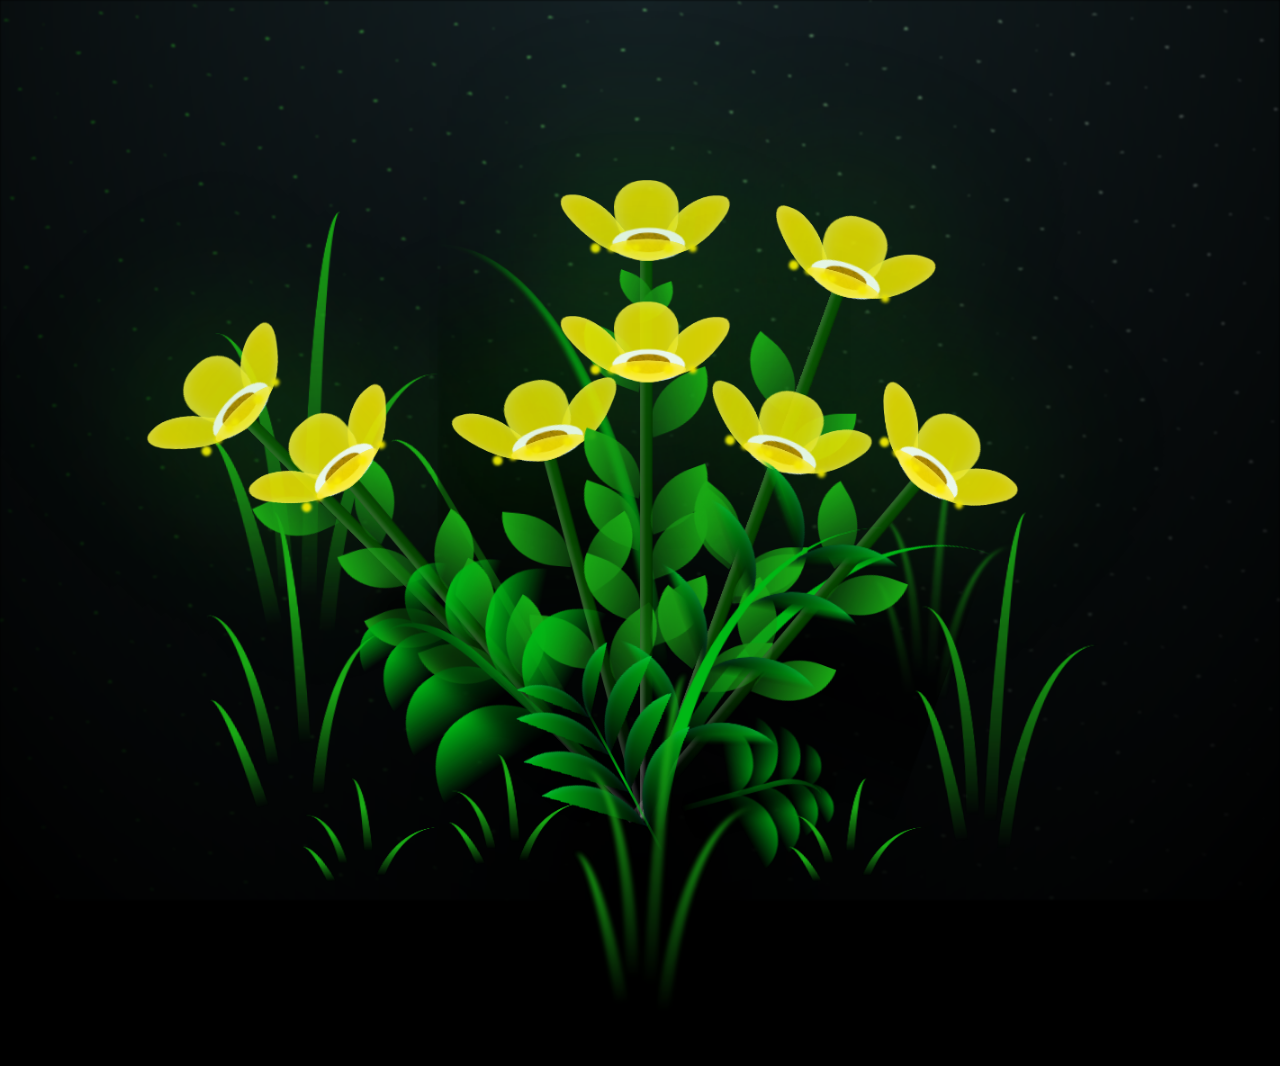
==== commit 9ce495f6: "add music" ====
--- a/FLORES.html
+++ b/FLORES.html
@@ -11,6 +11,16 @@
 </head>
 
 <body class="container">
+
+  <div style="display: none;">
+    <audio controls autoplay>
+
+      <source src="floresAmarillas.mp3" type="audio/mpeg">
+    
+    </audio>
+
+  </div>
+
   <div class="night"></div>
   <div class="flowers">
     <div class="flower flower--1">
@@ -38,6 +48,32 @@
         <div class="flower__line__leaf flower__line__leaf--4"></div>
         <div class="flower__line__leaf flower__line__leaf--5"></div>
         <div class="flower__line__leaf flower__line__leaf--6"></div>
+      </div>
+    </div>
+
+    <div class="flower flower--8">
+      <div class="flower__leafs flower__leafs--3">
+        <div class="flower__leaf flower__leaf--1"></div>
+        <div class="flower__leaf flower__leaf--2"></div>
+        <div class="flower__leaf flower__leaf--3"></div>
+        <div class="flower__leaf flower__leaf--4"></div>
+        <div class="flower__white-circle"></div>
+
+        <div class="flower__light flower__light--1"></div>
+        <div class="flower__light flower__light--2"></div>
+        <div class="flower__light flower__light--3"></div>
+        <div class="flower__light flower__light--4"></div>
+        <div class="flower__light flower__light--5"></div>
+        <div class="flower__light flower__light--6"></div>
+        <div class="flower__light flower__light--7"></div>
+        <div class="flower__light flower__light--8"></div>
+
+      </div>
+      <div class="flower__line">
+        <div class="flower__line__leaf flower__line__leaf--1"></div>
+        <div class="flower__line__leaf flower__line__leaf--2"></div>
+        <div class="flower__line__leaf flower__line__leaf--3"></div>
+        <div class="flower__line__leaf flower__line__leaf--4"></div>
       </div>
     </div>
 
--- a/css/main.css
+++ b/css/main.css
@@ -89,7 +89,7 @@
           animation: moving-flower-2 4s linear infinite;
 }
 .flower--2 .flower__line {
-  height: 60vmin;
+  height: 47vmin;
   -webkit-animation-delay: 0.6s;
           animation-delay: 0.6s;
 }
@@ -116,6 +116,7 @@
           animation: moving-flower-3 4s linear infinite;
 }
 .flower--3 .flower__line {
+  height: 47vmin;
   -webkit-animation-delay: 0.9s;
           animation-delay: 0.9s;
 }
@@ -215,6 +216,35 @@
           animation: blooming-leaf-left var(--fl-speed) 2.1s backwards;
 }
 .flower--7 .flower__line__leaf--4 {
+  -webkit-animation: blooming-leaf-left var(--fl-speed) 1.9s backwards;
+          animation: blooming-leaf-left var(--fl-speed) 1.9s backwards;
+}
+
+
+.flower--8 {
+  left: 50%;
+  transform: rotate(20deg);
+  -webkit-animation: moving-flower-2 4s linear infinite;
+          animation: moving-flower-2 4s linear infinite;
+}
+.flower--8 .flower__line {
+  height: 70vmin;
+  -webkit-animation-delay: 0.9s;
+          animation-delay: 0.9s;
+}
+.flower--8 .flower__line__leaf--1 {
+  -webkit-animation: blooming-leaf-right var(--fl-speed) 2.5s backwards;
+          animation: blooming-leaf-right var(--fl-speed) 2.5s backwards;
+}
+.flower--8 .flower__line__leaf--2 {
+  -webkit-animation: blooming-leaf-right var(--fl-speed) 2.3s backwards;
+          animation: blooming-leaf-right var(--fl-speed) 2.3s backwards;
+}
+.flower--8 .flower__line__leaf--3 {
+  -webkit-animation: blooming-leaf-left var(--fl-speed) 2.1s backwards;
+          animation: blooming-leaf-left var(--fl-speed) 2.1s backwards;
+}
+.flower--8 .flower__line__leaf--4 {
   -webkit-animation: blooming-leaf-left var(--fl-speed) 1.9s backwards;
           animation: blooming-leaf-left var(--fl-speed) 1.9s backwards;
 }
